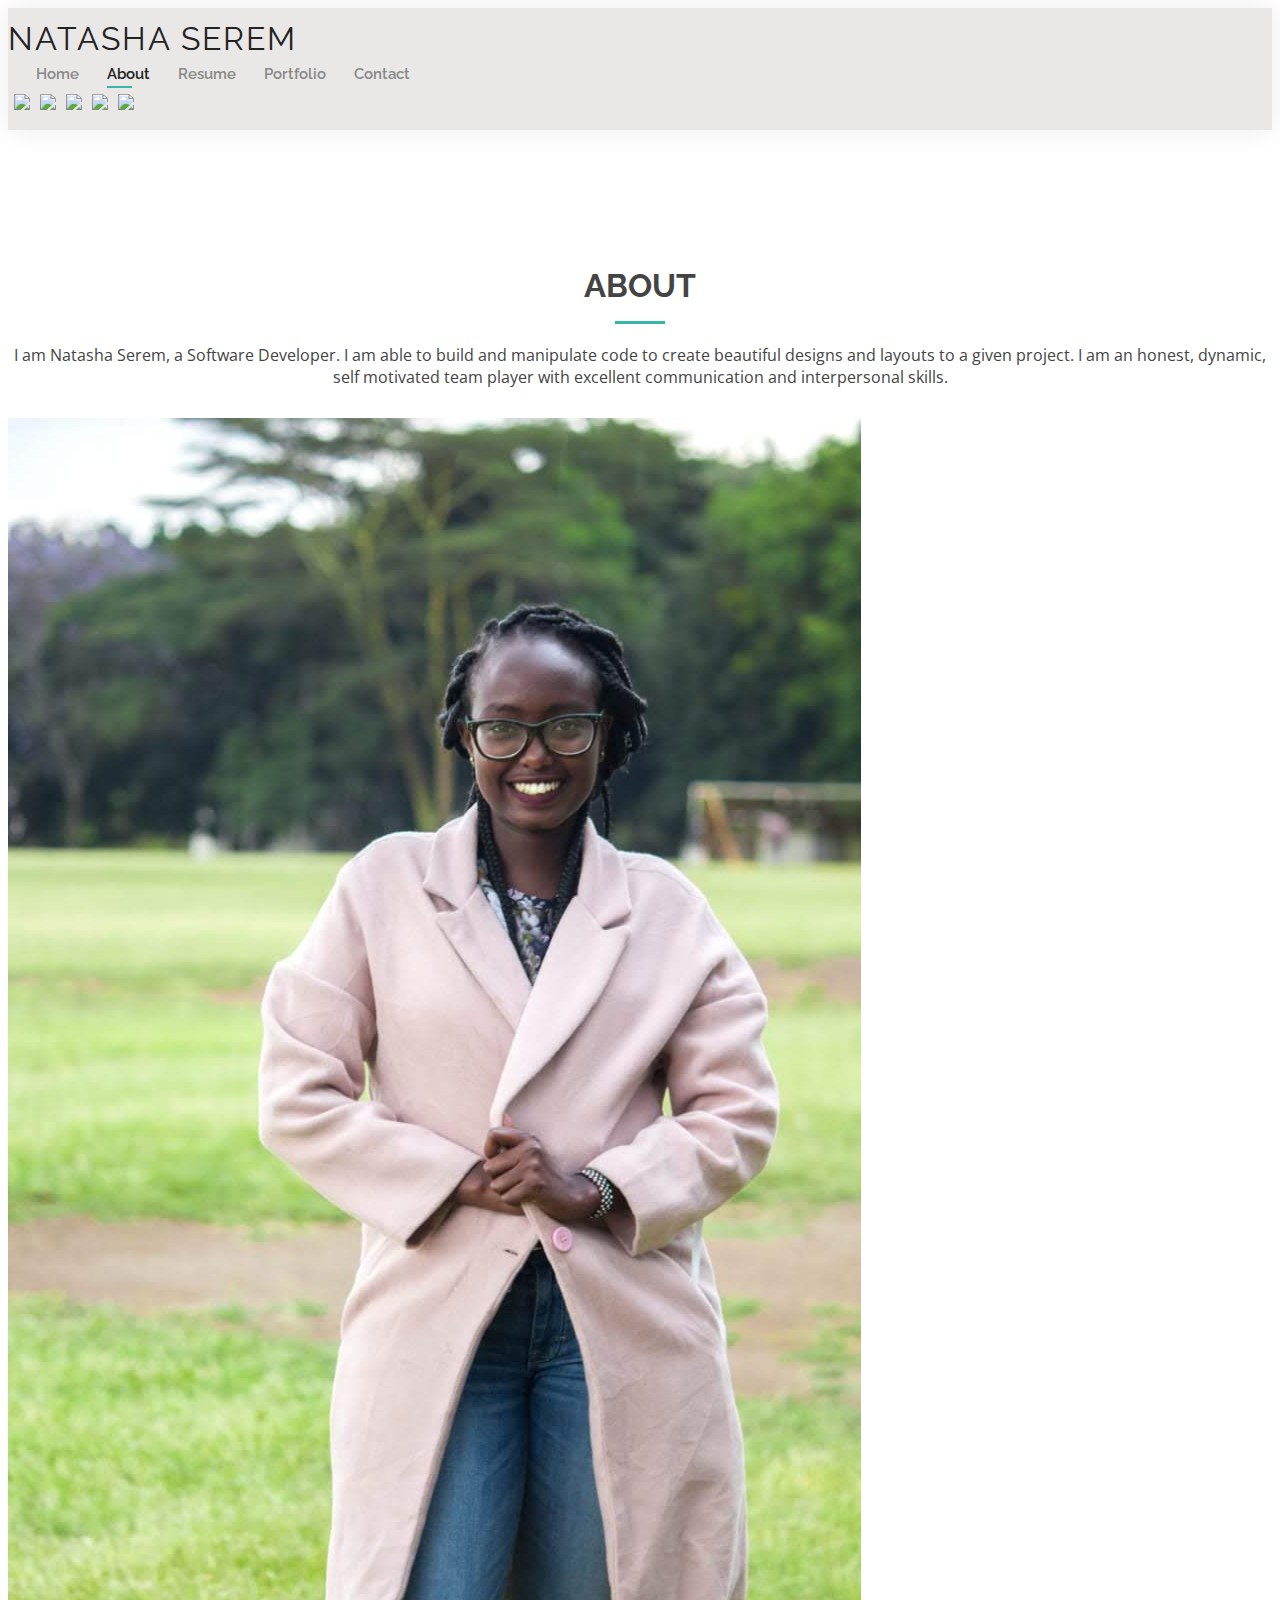
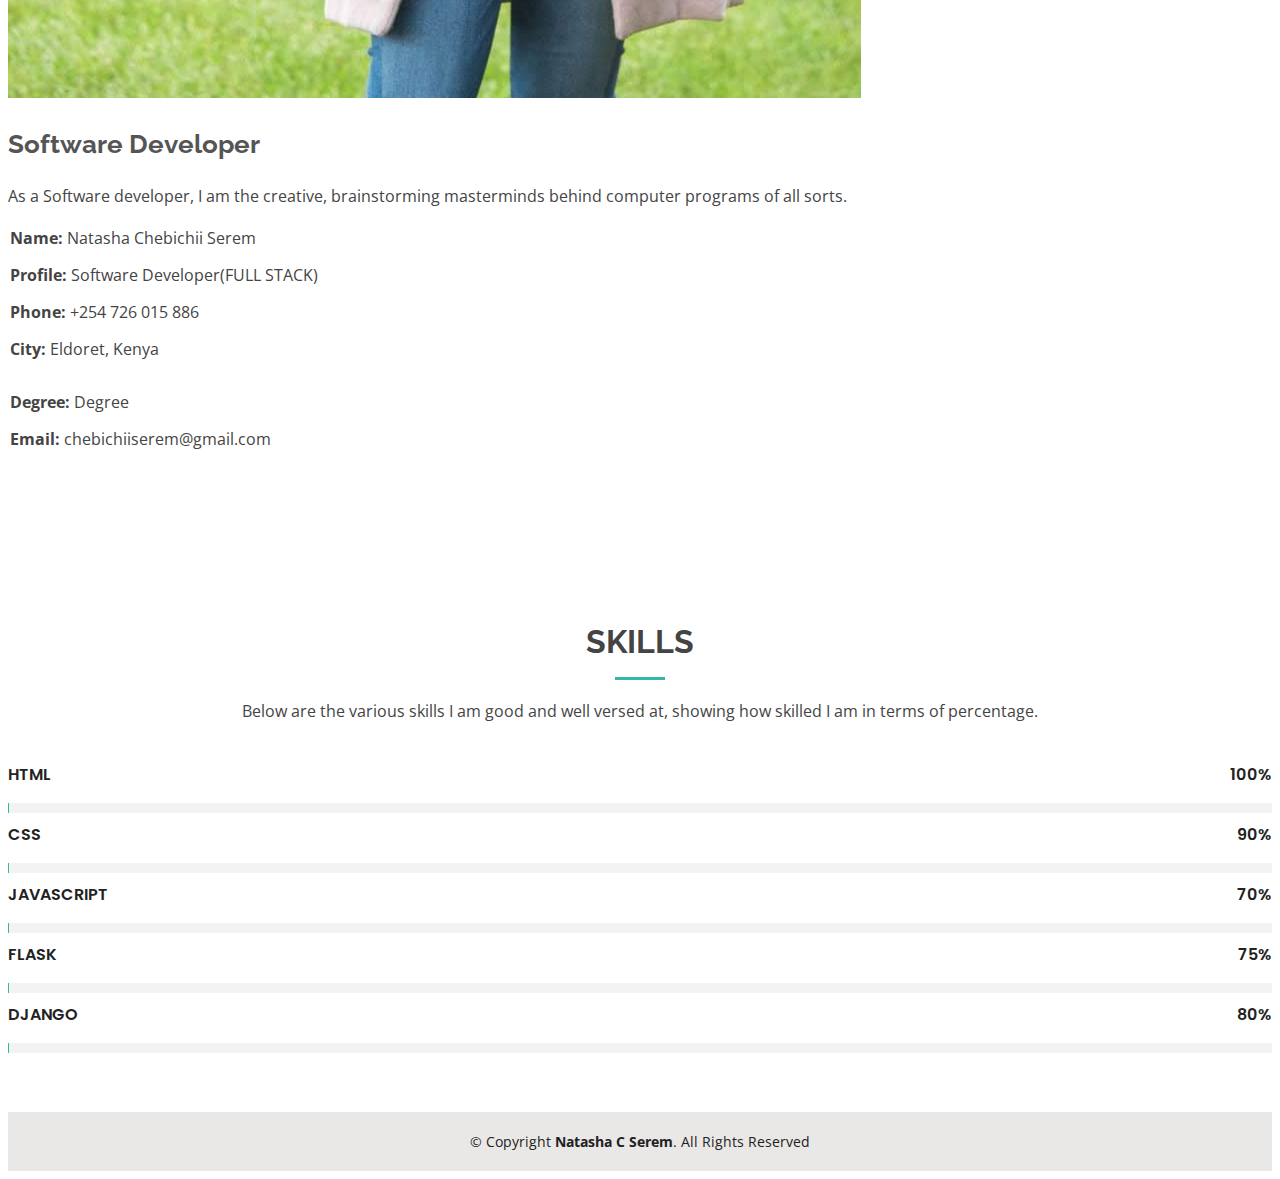
==== about.html @ 32fa19dc "add portfolio details" ====
<!DOCTYPE html>
<html lang="en">

<head>
  <meta charset="utf-8">
  <meta content="width=device-width, initial-scale=1.0" name="viewport">

  <title>About Natasha -</title>
  <meta content="" name="description">
  <meta content="" name="keywords">

  <!-- Google Fonts -->
  <link href="https://fonts.googleapis.com/css?family=Open+Sans:300,300i,400,400i,600,600i,700,700i|Raleway:300,300i,400,400i,500,500i,600,600i,700,700i|Poppins:300,300i,400,400i,500,500i,600,600i,700,700i" rel="stylesheet">

  <!-- Bootstrap CSS Files -->
  <link href="assets/bootstrap/bootstrap/css/bootstrap.min.css" rel="stylesheet">
  <link href="assets/bootstrap/bootstrap-icons/bootstrap-icons.css" rel="stylesheet">

  <!-- Template Main CSS File -->
  <link href="assets/css/style.css" rel="stylesheet">
</head>

<body>

  <!-- ======= Header ======= -->
  <header id="header" class="fixed-top">
    <div class="container-fluid d-flex justify-content-between align-items-center">

      <h1 class="logo me-auto me-lg-0"><a href="index.html">Natasha Serem</a></h1>

      <nav id="navbar" class="navbar order-last order-lg-0">
        <ul>
          <li><a href="index.html">Home</a></li>
          <li><a class="active" href="about.html">About</a></li>
          <li><a href="resume.html">Resume</a></li>
          <li><a href="portfolio.html">Portfolio</a></li>
          <li><a href="contact.html">Contact</a></li>
        </ul>
        <i class="bi bi-list mobile-nav-toggle"></i>
      </nav><!-- .navbar -->

      <div class="header-social-links">
        <a href="#" class="twitter"><img src="https://img.icons8.com/ios-glyphs/30/000000/twitter--v1.png"/></a>
        <a href="#" class="facebook"><img src="https://img.icons8.com/ios-glyphs/30/000000/facebook.png"/></a>
        <a href="#" class="github"><img src="https://img.icons8.com/ios-glyphs/30/000000/github.png"/></a>
        <a href="#" class="instagram"><img src="https://img.icons8.com/ios-glyphs/30/000000/instagram-new.png"/></a>
        <a href="#" class="linkedin"><img src="https://img.icons8.com/ios-filled/30/000000/linkedin.png"/></a>
      </div>

    </div>

  </header><!-- End Header -->

  <main id="main">

    <!-- ======= About Section ======= -->
    <section id="about" class="about">
      <div class="container" data-aos="fade-up">

        <div class="section-title">
          <h2>About</h2>
          <p>I am Natasha Serem, a Software Developer. I am able to build and manipulate code to create beautiful designs and layouts to a given project. I am an honest, dynamic, self motivated team player with excellent communication and
            interpersonal skills.
          </p>
        </div>

        <div class="row">
          <div class="col-lg-4">
            <img src="/assets/img/about2.jpg" class="img-fluid" alt="">
          </div>
          <div class="col-lg-8 pt-4 pt-lg-0 content">
            <h3> Software Developer</h3>
            <p class="fst-italic">
              As a Software developer, I am the creative, brainstorming masterminds behind computer programs of all sorts.
            </p>
            <div class="row">
              <div class="col-lg-6">
                <ul>
                  <li><i class="bi bi-rounded-right"></i> <strong>Name:</strong> Natasha Chebichii Serem </li>
                  <li><i class="bi bi-rounded-right"></i> <strong>Profile:</strong> Software Developer(FULL STACK) </li>
                  <li><i class="bi bi-rounded-right"></i> <strong>Phone:</strong> +254 726 015 886</li>
                  <li><i class="bi bi-rounded-right"></i> <strong>City:</strong> Eldoret, Kenya</li>
                </ul>
              </div>
              <div class="col-lg-6">
                <ul>
                  <li><i class="bi bi-rounded-right"></i> <strong>Degree:</strong> Degree</li>
                  <li><i class="bi bi-rounded-right"></i> <strong>Email:</strong> chebichiiserem@gmail.com</li>
                </ul>
              </div>
            </div>
          </div>
        </div>

      </div>
    </section><!-- End About Section -->

    <!-- ======= Skills Section ======= -->
    <section id="skills" class="skills">
      <div class="container" data-aos="fade-up">

        <div class="section-title">
          <h2>Skills</h2>
          <p>Below are the various skills I am good and well versed at, showing how skilled I am in terms of percentage.</p>
        </div>

        <div class="row skills-content">

          <div class="col-lg-6">

            <div class="progress">
              <span class="skill">HTML <i class="val">100%</i></span>
              <div class="progress-bar-wrap">
                <div class="progress-bar" role="progressbar" aria-valuenow="100" aria-valuemin="0" aria-valuemax="100"></div>
              </div>
            </div>

            <div class="progress">
              <span class="skill">CSS <i class="val">90%</i></span>
              <div class="progress-bar-wrap">
                <div class="progress-bar" role="progressbar" aria-valuenow="90" aria-valuemin="0" aria-valuemax="100"></div>
              </div>
            </div>

            <div class="progress">
              <span class="skill">JavaScript <i class="val">70%</i></span>
              <div class="progress-bar-wrap">
                <div class="progress-bar" role="progressbar" aria-valuenow="75" aria-valuemin="0" aria-valuemax="100"></div>
              </div>
            </div>

          </div>

          <div class="col-lg-6">

            <div class="progress">
              <span class="skill">Flask <i class="val">75%</i></span>
              <div class="progress-bar-wrap">
                <div class="progress-bar" role="progressbar" aria-valuenow="80" aria-valuemin="0" aria-valuemax="100"></div>
              </div>
            </div>

            <div class="progress">
              <span class="skill">Django <i class="val">80%</i></span>
              <div class="progress-bar-wrap">
                <div class="progress-bar" role="progressbar" aria-valuenow="90" aria-valuemin="0" aria-valuemax="100"></div>
              </div>
            </div>

          </div>

        </div>

      </div>
    </section><!-- End Skills Section -->

  </main><!-- End #main -->

  <!-- ======= Footer ======= -->
  <footer id="footer">
    <div class="container">
      <div class="copyright">
        &copy; Copyright <strong><span>Natasha C Serem</span></strong>. All Rights Reserved
      </div>
    </div>
  </footer><!-- End  Footer -->

  <!-- Bootstrap JS Files -->
  <script src="assets/bootstrap/bootstrap/js/bootstrap.bundle.min.js"></script>

  <!-- Template Main JS File -->
  <script src="assets/js/main.js"></script>

</body>

</html>
---- assets/css/style.css ----
/*--------------------------------------------------------------
# General
--------------------------------------------------------------*/
body {
  font-family: "Open Sans", sans-serif;
  color: #444444;
}

a {
  color: #34b7a7;
  text-decoration: none;
}

a:hover {
  color: #51cdbe;
  text-decoration: none;
}

h1, h2, h3, h4, h5, h6 {
  font-family: "Raleway", sans-serif;
}

#main {
  margin-top: 50px;
}

@media (max-width: 992px) {
  #main {
    margin-top: 30px;
  }
}

/*--------------------------------------------------------------
# Header
--------------------------------------------------------------*/
#header {
  background: #e9e8e6;
  box-shadow: 0px 0px 25px 0 rgba(0, 0, 0, 0.08);
  z-index: 997;
  padding: 15px 0;
}

#header .logo {
  font-size: 32px;
  margin: 0;
  padding: 0;
  line-height: 1;
  font-weight: 400;
  letter-spacing: 2px;
  text-transform: uppercase;
}

#header .logo a {
  color: #222222;
}

#header .logo img {
  max-height: 40px;
}

@media (max-width: 992px) {
  #header .logo {
    font-size: 28px;
  }
}

/*--------------------------------------------------------------
# Header Social Links
--------------------------------------------------------------*/
.header-social-links {
  padding-right: 15px;
}

.header-social-links a {
  color: #6f6f6f;
  padding-left: 6px;
  display: inline-block;
  line-height: 0px;
  transition: 0.3s;
  font-size: 16px;
}

.header-social-links a:hover {
  color: #34b7a7;
}

/*--------------------------------------------------------------
# Navigation Menu
--------------------------------------------------------------*/
/**
* Desktop Navigation 
*/
.navbar {
  padding: 0;
}

.navbar ul {
  margin: 0;
  padding: 0;
  display: flex;
  list-style: none;
  align-items: center;
}

.navbar li {
  position: relative;
  padding: 10px 0 10px 28px;
}

.navbar a, .navbar a:focus {
  display: flex;
  align-items: center;
  justify-content: space-between;
  font-family: "Raleway", sans-serif;
  font-size: 15px;
  font-weight: 600;
  color: #888888;
  white-space: nowrap;
  transition: 0.3s;
  position: relative;
}

.navbar a i, .navbar a:focus i {
  font-size: 12px;
  line-height: 0;
  margin-left: 5px;
}

.navbar > ul > li > a:before {
  content: "";
  position: absolute;
  width: 0;
  height: 2px;
  bottom: -5px;
  left: 0;
  background-color: #34b7a7;
  visibility: hidden;
  width: 0px;
  transition: all 0.3s ease-in-out 0s;
}

.navbar a:hover:before, .navbar li:hover > a:before, .navbar .active:before {
  visibility: visible;
  width: 25px;
}

.navbar a:hover, .navbar .active, .navbar .active:focus, .navbar li:hover > a {
  color: #222222;
}

.navbar .dropdown ul {
  display: block;
  position: absolute;
  left: 14px;
  top: calc(100% + 30px);
  margin: 0;
  padding: 10px 0;
  z-index: 99;
  opacity: 0;
  visibility: hidden;
  background: #fff;
  box-shadow: 0px 0px 30px rgba(127, 137, 161, 0.25);
  transition: 0.3s;
  border-radius: 4px;
}

.navbar .dropdown ul li {
  min-width: 200px;
  padding: 0;
}

.navbar .dropdown ul a {
  padding: 10px 20px;
  font-size: 15px;
  text-transform: none;
  font-weight: 600;
}

.navbar .dropdown ul a i {
  font-size: 12px;
}

.navbar .dropdown ul a:hover, .navbar .dropdown ul .active:hover, .navbar .dropdown ul li:hover > a {
  color: #34b7a7;
}

.navbar .dropdown:hover > ul {
  opacity: 1;
  top: 100%;
  visibility: visible;
}

.navbar .dropdown .dropdown ul {
  top: 0;
  left: calc(100% - 30px);
  visibility: hidden;
}

.navbar .dropdown .dropdown:hover > ul {
  opacity: 1;
  top: 0;
  left: 100%;
  visibility: visible;
}

@media (max-width: 1366px) {
  .navbar .dropdown .dropdown ul {
    left: -90%;
  }
  .navbar .dropdown .dropdown:hover > ul {
    left: -100%;
  }
}

/**
* Mobile Navigation 
*/
.mobile-nav-toggle {
  color: #222222;
  font-size: 28px;
  cursor: pointer;
  display: none;
  line-height: 0;
  transition: 0.5s;
}

.mobile-nav-toggle.bi-x {
  color: #fff;
}

@media (max-width: 991px) {
  .mobile-nav-toggle {
    display: block;
  }
  .navbar ul {
    display: none;
  }
}

.navbar-mobile {
  position: fixed;
  overflow: hidden;
  top: 0;
  right: 0;
  left: 0;
  bottom: 0;
  background: rgba(9, 9, 9, 0.9);
  transition: 0.3s;
  z-index: 999;
}

.navbar-mobile .mobile-nav-toggle {
  position: absolute;
  top: 15px;
  right: 15px;
}

.navbar-mobile ul {
  display: block;
  position: absolute;
  top: 55px;
  right: 15px;
  bottom: 15px;
  left: 15px;
  padding: 10px 0;
  border-radius: 10px;
  background-color: #fff;
  overflow-y: auto;
  transition: 0.3s;
}

.navbar-mobile a {
  font-size: 15px;
  padding-right: 15px;
  color: #222222;
}

.navbar-mobile a:hover, .navbar-mobile .active, .navbar-mobile li:hover > a {
  color: #34b7a7;
}

.navbar-mobile .getstarted {
  margin: 15px;
}

.navbar-mobile .dropdown ul {
  position: static;
  display: none;
  margin: 10px 20px;
  padding: 10px 0;
  z-index: 99;
  opacity: 1;
  visibility: visible;
  background: #fff;
  box-shadow: 0px 0px 30px rgba(127, 137, 161, 0.25);
}

.navbar-mobile .dropdown ul li {
  min-width: 200px;
}

.navbar-mobile .dropdown ul a {
  padding: 10px 20px;
}

.navbar-mobile .dropdown ul a i {
  font-size: 12px;
}

.navbar-mobile .dropdown ul a:hover, .navbar-mobile .dropdown ul .active:hover, .navbar-mobile .dropdown ul li:hover > a {
  color: #34b7a7;
}

.navbar-mobile .dropdown > .dropdown-active {
  display: block;
}

/*--------------------------------------------------------------
# Hero Section
--------------------------------------------------------------*/
#hero {
  width: 100%;
  height: 100vh;
  background: url('../img/hero-bg.jpg') top right;
  background-size: cover;
}

#hero .container {
  padding-top: 70px;
  position: relative;
}

@media (max-width: 992px) {

}

#hero h1 {
  margin: 0;
  font-size: 48px;
  font-weight: 700;
  line-height: 56px;
  color: #000000;
}

#hero h2 {
  color: #000000;
  margin: 10px 0 0 0;
  font-size: 22px;
}

#hero .btn-about {
  font-family: "Raleway", sans-serif;
  text-transform: uppercase;
  font-weight: 600;
  font-size: 12px;
  letter-spacing: 1px;
  display: inline-block;
  padding: 12px 40px;
  border-radius: 50px;
  transition: 0.5s;
  margin-top: 30px;
  color: #fff;
  background: #34b7a7;
}

#hero .btn-about:hover {
  background: #8d2f28;
}

/*--------------------------------------------------------------
# Sections General
--------------------------------------------------------------*/
section {
  padding: 60px 0;
}

.section-bg {
  background-color: #e7f8f6;
}

.section-title {
  text-align: center;
  padding-bottom: 30px;
}

.section-title h2 {
  font-size: 32px;
  font-weight: bold;
  text-transform: uppercase;
  margin-bottom: 20px;
  padding-bottom: 20px;
  position: relative;
}

.section-title h2::after {
  content: '';
  position: absolute;
  display: block;
  width: 50px;
  height: 3px;
  background: #34b7a7;
  bottom: 0;
  left: calc(50% - 25px);
}

.section-title p {
  margin-bottom: 0;
}
/*--------------------------------------------------------------
# About
--------------------------------------------------------------*/
.about .content h3 {
  font-weight: 700;
  font-size: 26px;
  color: #555555;
}

.about .content ul {
  list-style: none;
  padding: 0;
}

.about .content ul li {
  padding-bottom: 10px;
}

.about .content ul i {
  font-size: 20px;
  padding-right: 2px;
  color: #34b7a7;
}

.about .content p:last-child {
  margin-bottom: 0;
}

/*--------------------------------------------------------------
# Skills
--------------------------------------------------------------*/
.skills .progress {
  height: 60px;
  display: block;
  background: none;
  border-radius: 0;
}

.skills .progress .skill {
  padding: 10px 0;
  margin: 0 0 6px 0;
  text-transform: uppercase;
  display: block;
  font-weight: 600;
  font-family: "Poppins", sans-serif;
  color: #222222;
}

.skills .progress .skill .val {
  float: right;
  font-style: normal;
}

.skills .progress-bar-wrap {
  background: #f3f3f3;
}

.skills .progress-bar {
  width: 1px;
  height: 10px;
  transition: .9s;
  background-color: #34b7a7;
}
/*--------------------------------------------------------------
# Resume
--------------------------------------------------------------*/
.resume .resume-title {
  font-size: 26px;
  font-weight: 400;
  margin-top: 20px;
  margin-bottom: 20px;
  color: #222222;
}

.resume .resume-item {
  padding: 0 0 20px 20px;
  margin-top: -2px;
  border-left: 2px solid #34b7a7;
  position: relative;
}

.resume .resume-item h4 {
  line-height: 18px;
  font-size: 18px;
  font-weight: 600;
  font-family: "Poppins", sans-serif;
  color: #1d685f;
  margin-bottom: 10px;
}

.resume .resume-item h5 {
  font-size: 16px;
  background: #effbf9;
  padding: 5px 15px;
  display: inline-block;
  font-weight: 600;
  margin-bottom: 10px;
  color: #34b7a7;
}

.resume .resume-item ul {
  padding-left: 20px;
}

.resume .resume-item ul li {
  padding-bottom: 10px;
}

.resume .resume-item:last-child {
  padding-bottom: 0;
}

.resume .resume-item::before {
  content: "";
  position: absolute;
  width: 16px;
  height: 16px;
  border-radius: 50px;
  left: -9px;
  top: 0;
  background: #fff;
  border: 2px solid #34b7a7;
}


/*--------------------------------------------------------------
# Footer
--------------------------------------------------------------*/
#footer {
  background: #e9e8e6;
  padding: 20px 0;
  color: #222222;
  font-size: 14px;
  text-align: center;
}

#footer .credits {
  padding-top: 5px;
  font-size: 13px;
}

#footer .credits a {
  color: #34b7a7;
}

/*--------------------------------------------------------------
# Portfolio
--------------------------------------------------------------*/
.portfolio .portfolio-item {
  margin-bottom: 30px;
}

.portfolio #portfolio-flters {
  padding: 0;
  margin: 0 auto 20px auto;
  list-style: none;
  text-align: center;
}

.portfolio #portfolio-flters li {
  cursor: pointer;
  display: inline-block;
  padding: 8px 16px 10px 16px;
  font-size: 13px;
  font-weight: 500;
  line-height: 1;
  text-transform: uppercase;
  color: #444444;
  margin-bottom: 5px;
  transition: all 0.3s ease-in-out;
  border-radius: 50px;
}

.portfolio #portfolio-flters li:hover, .portfolio #portfolio-flters li.filter-active {
  color: #fff;
  background: #34b7a7;
}

.portfolio #portfolio-flters li:last-child {
  margin-right: 0;
}

.portfolio .portfolio-wrap {
  transition: 0.3s;
  position: relative;
  overflow: hidden;
  z-index: 1;
  background: rgba(34, 34, 34, 0.6);
}

.portfolio .portfolio-wrap::before {
  content: "";
  background: rgba(34, 34, 34, 0.6);
  position: absolute;
  left: 0;
  right: 0;
  top: 0;
  bottom: 0;
  transition: all ease-in-out 0.3s;
  z-index: 2;
  opacity: 0;
}

.portfolio .portfolio-wrap img {
  transition: all ease-in-out 0.3s;
}

.portfolio .portfolio-wrap .portfolio-info {
  opacity: 0;
  position: absolute;
  top: 0;
  left: 0;
  right: 0;
  bottom: 0;
  z-index: 3;
  transition: all ease-in-out 0.3s;
  display: flex;
  flex-direction: column;
  justify-content: flex-end;
  align-items: flex-start;
  padding: 20px;
}

.portfolio .portfolio-wrap .portfolio-info h4 {
  font-size: 20px;
  color: #fff;
  font-weight: 600;
}

.portfolio .portfolio-wrap .portfolio-info p {
  color: rgba(255, 255, 255, 0.7);
  font-size: 14px;
  text-transform: uppercase;
  padding: 0;
  margin: 0;
  font-style: italic;
}

.portfolio .portfolio-wrap .portfolio-links {
  text-align: center;
  z-index: 4;
}

.portfolio .portfolio-wrap .portfolio-links a {
  color: #fff;
  margin: 0 5px 0 0;
  font-size: 28px;
  display: inline-block;
  transition: 0.3s;
}

.portfolio .portfolio-wrap .portfolio-links a:hover {
  color: #78d9cd;
}

.portfolio .portfolio-wrap:hover::before {
  opacity: 1;
}

.portfolio .portfolio-wrap:hover img {
  transform: scale(1.2);
}

.portfolio .portfolio-wrap:hover .portfolio-info {
  opacity: 1;
}

/*--------------------------------------------------------------
# Portfolio Details
--------------------------------------------------------------*/
.portfolio-details {
  padding-top: 0;
}

.portfolio-details .portfolio-details-slider img {
  width: 100%;
}

.portfolio-details .portfolio-details-slider .swiper-pagination {
  margin-top: 20px;
  position: relative;
}

.portfolio-details .portfolio-details-slider .swiper-pagination .swiper-pagination-bullet {
  width: 12px;
  height: 12px;
  background-color: #fff;
  opacity: 1;
  border: 1px solid #34b7a7;
}

.portfolio-details .portfolio-details-slider .swiper-pagination .swiper-pagination-bullet-active {
  background-color: #34b7a7;
}

.portfolio-details .portfolio-info {
  padding: 30px;
  box-shadow: 0px 0 30px rgba(34, 34, 34, 0.08);
}

.portfolio-details .portfolio-info h3 {
  font-size: 22px;
  font-weight: 700;
  margin-bottom: 20px;
  padding-bottom: 20px;
  border-bottom: 1px solid #eee;
}

.portfolio-details .portfolio-info ul {
  list-style: none;
  padding: 0;
  font-size: 15px;
}

.portfolio-details .portfolio-info ul li + li {
  margin-top: 10px;
}

.portfolio-details .portfolio-description {
  padding-top: 30px;
}

.portfolio-details .portfolio-description h2 {
  font-size: 26px;
  font-weight: 700;
  margin-bottom: 20px;
}

.portfolio-details .portfolio-description p {
  padding: 0;
}
/*--------------------------------------------------------------
# Contact
--------------------------------------------------------------*/
.contact .info {
  width: 100%;
  background: #fff;
}

.contact .info i {
  font-size: 20px;
  color: #34b7a7;
  float: left;
  width: 44px;
  height: 44px;
  background: #effbf9;
  display: flex;
  justify-content: center;
  align-items: center;
  border-radius: 50px;
  transition: all 0.3s ease-in-out;
}

.contact .info h4 {
  padding: 0 0 0 60px;
  font-size: 22px;
  font-weight: 600;
  margin-bottom: 5px;
  color: #222222;
}

.contact .info p {
  padding: 0 0 0 60px;
  margin-bottom: 0;
  font-size: 14px;
  color: #555555;
}

.contact .info .email, .contact .info .phone {
  margin-top: 40px;
}

.contact .info .email:hover i, .contact .info .address:hover i, .contact .info .phone:hover i {
  background: #34b7a7;
  color: #fff;
}

@-webkit-keyframes animate-loading {
  0% {
    transform: rotate(0deg);
  }
  100% {
    transform: rotate(360deg);
  }
}

@keyframes animate-loading {
  0% {
    transform: rotate(0deg);
  }
  100% {
    transform: rotate(360deg);
  }
}
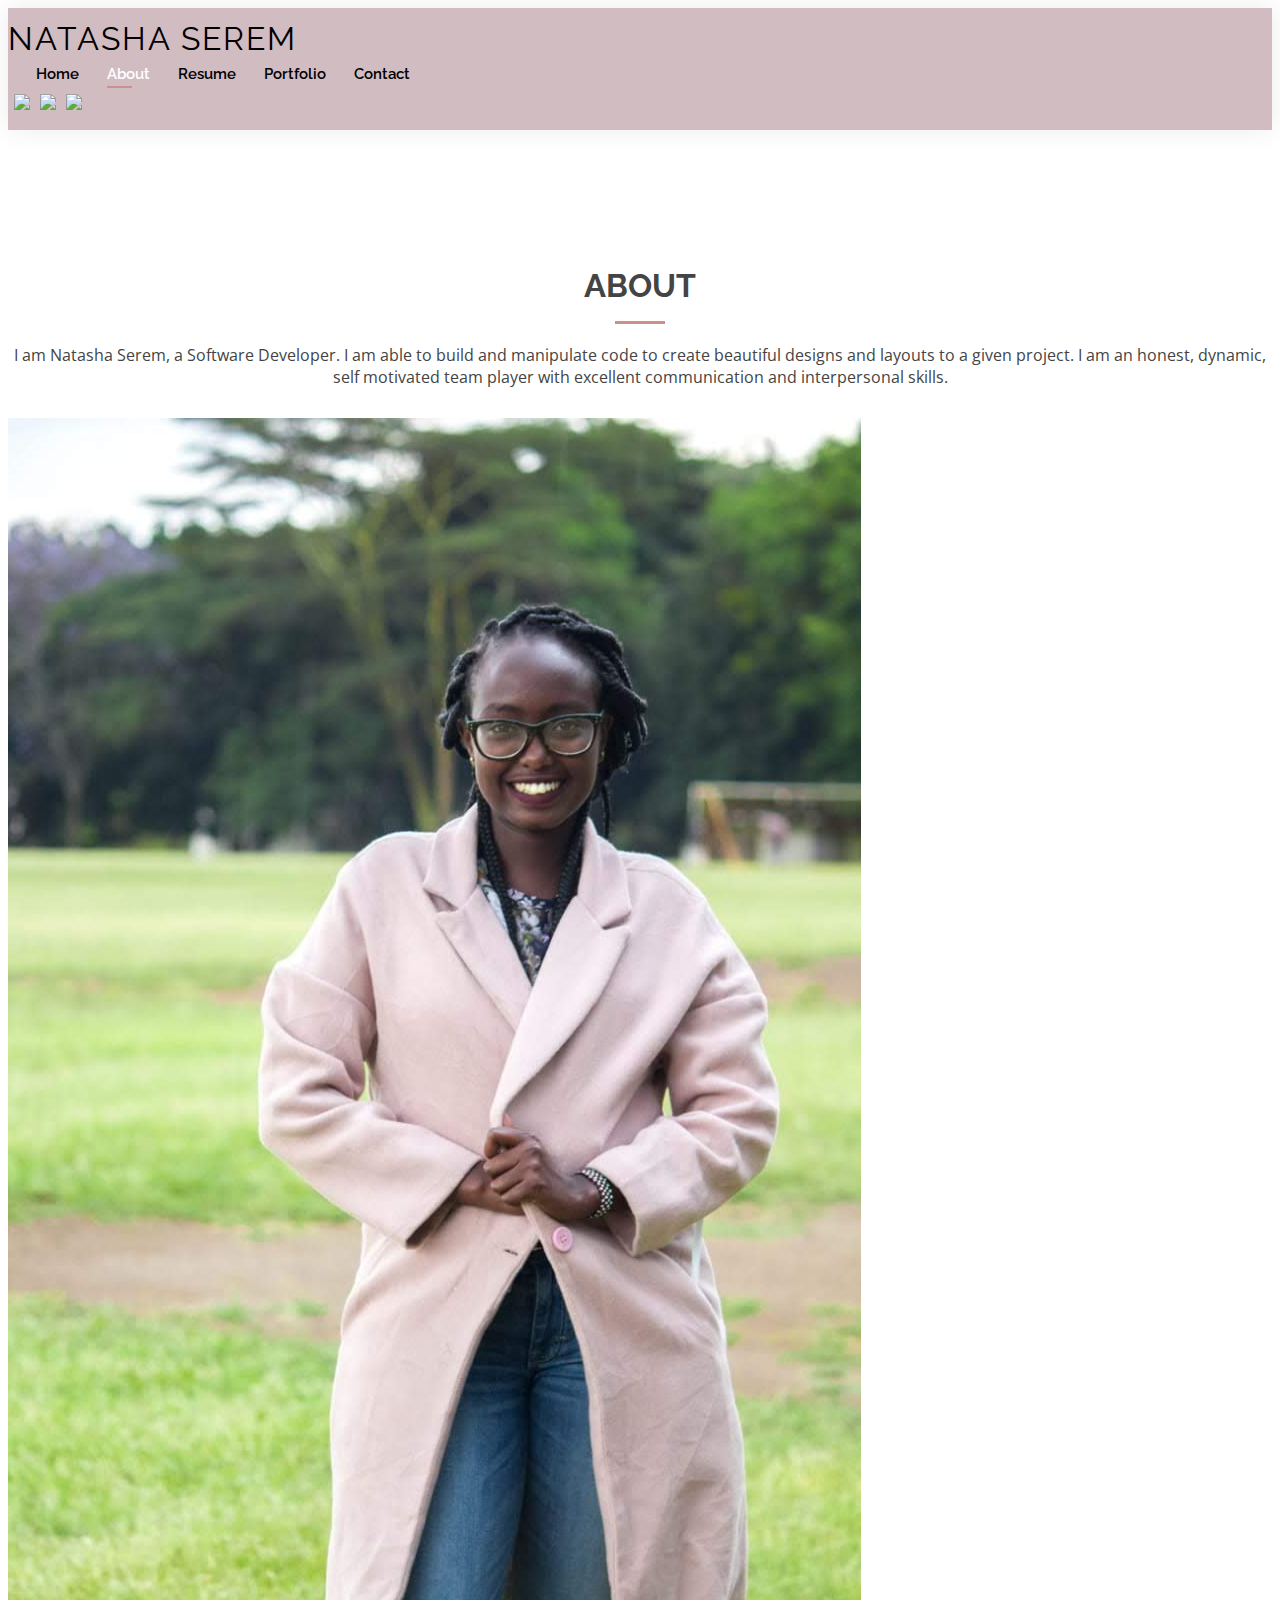
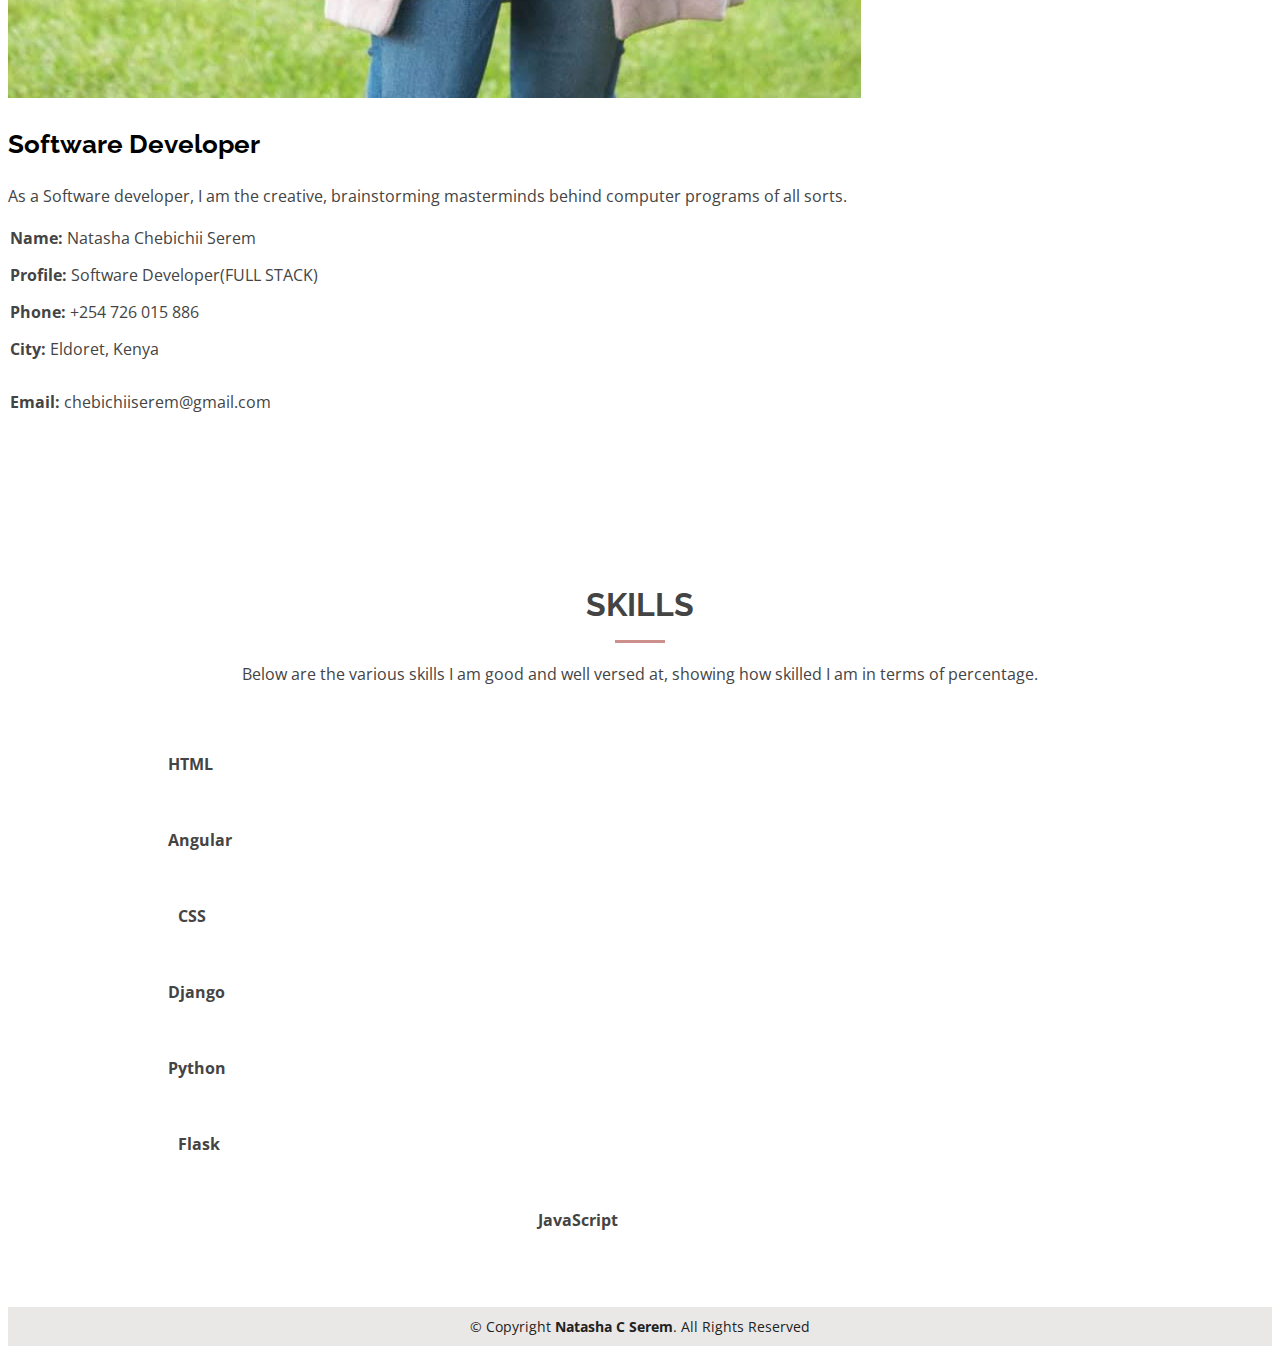
==== commit c4cf30dc: "add changes" ====
--- a/about.html
+++ b/about.html
@@ -40,11 +40,9 @@
       </nav><!-- .navbar -->
 
       <div class="header-social-links">
-        <a href="#" class="twitter"><img src="https://img.icons8.com/ios-glyphs/30/000000/twitter--v1.png"/></a>
-        <a href="#" class="facebook"><img src="https://img.icons8.com/ios-glyphs/30/000000/facebook.png"/></a>
-        <a href="#" class="github"><img src="https://img.icons8.com/ios-glyphs/30/000000/github.png"/></a>
-        <a href="#" class="instagram"><img src="https://img.icons8.com/ios-glyphs/30/000000/instagram-new.png"/></a>
-        <a href="#" class="linkedin"><img src="https://img.icons8.com/ios-filled/30/000000/linkedin.png"/></a>
+        <a href="https://github.com/Chebichii-Lab" class="github"><img src="https://img.icons8.com/ios-glyphs/30/000000/github.png"/></a>
+        <a href="https://www.instagram.com/chebichiiserem/" class="instagram"><img src="https://img.icons8.com/ios-glyphs/30/000000/instagram-new.png"/></a>
+        <a href="https://www.linkedin.com/in/natasha-serem-03647919b/" class="linkedin"><img src="https://img.icons8.com/ios-filled/30/000000/linkedin.png"/></a>
       </div>
 
     </div>
@@ -84,7 +82,6 @@
               </div>
               <div class="col-lg-6">
                 <ul>
-                  <li><i class="bi bi-rounded-right"></i> <strong>Degree:</strong> Degree</li>
                   <li><i class="bi bi-rounded-right"></i> <strong>Email:</strong> chebichiiserem@gmail.com</li>
                 </ul>
               </div>
@@ -104,51 +101,48 @@
           <p>Below are the various skills I am good and well versed at, showing how skilled I am in terms of percentage.</p>
         </div>
 
-        <div class="row skills-content">
-
-          <div class="col-lg-6">
-
-            <div class="progress">
-              <span class="skill">HTML <i class="val">100%</i></span>
-              <div class="progress-bar-wrap">
-                <div class="progress-bar" role="progressbar" aria-valuenow="100" aria-valuemin="0" aria-valuemax="100"></div>
+        <div class="row row-one">
+          <div class="col-lg-4">
+              <div class="single-skill">
+                  <img src="https://img.icons8.com/color/70/000000/html-5--v1.png" loading="lazy" alt="" class="img-fluid" style="margin-left: 150px;"/>
+                  <p style="margin-left: 160px;"><b>HTML</b></p>
               </div>
+          </div>
+          <div class="col-lg-4">
+              <div class="single-skill">
+                  <img src="https://img.icons8.com/color/70/000000/angularjs.png" loading="lazy" alt="" class="img-fluid" style="margin-left: 150px;"/>
+                  <p style="margin-left: 160px;"><b>Angular</b></p>
+              </div>
+          </div>
+          <div class="col-lg-4">
+              <div class="single-skill">
+                  <img src="https://img.icons8.com/color/70/000000/css3.png" loading="lazy" alt="" class="img-fluid" style="margin-left: 150px;"/>
+                  <p style="margin-left: 170px;"><b>CSS</b></p>
+              </div>
+          </div>
+          <div class="col-lg-4">
+              <div class="single-skill">
+                  <img src="https://img.icons8.com/color/70/000000/django.png" loading="lazy" alt="" class="img-fluid" style="margin-left: 150px;"/>
+                  <p style="margin-left: 160px;"><b>Django</b></p>
+              </div>
+          </div>
+          <div class="col-lg-4">
+              <div class="single-skill">
+                  <img src="https://img.icons8.com/color/70/000000/python--v1.png" loading="lazy" alt="" class="img-fluid" style="margin-left: 150px;"/>
+                  <p style="margin-left: 160px;"><b>Python</b></p>
+              </div>
+          </div>
+          <div class="col-lg-4">
+            <div class="single-skill">
+                <img src="https://img.icons8.com/ios-filled/70/000000/flask.png" loading="lazy" alt="" class="img-fluid" style="margin-left: 150px;"/>
+                <p style="margin-left: 170px;"><b>Flask</b></p>
             </div>
-
-            <div class="progress">
-              <span class="skill">CSS <i class="val">90%</i></span>
-              <div class="progress-bar-wrap">
-                <div class="progress-bar" role="progressbar" aria-valuenow="90" aria-valuemin="0" aria-valuemax="100"></div>
-              </div>
+        </div>
+        <div class="col-lg-4">
+            <div class="single-skill">
+                <img src="https://img.icons8.com/ios-filled/70/000000/javascript-logo.png" loading="lazy" alt="" class="img-fluid" style="margin-left: 530px;"/>
+                <p style="margin-left: 530px;"><b>JavaScript</b></p>
             </div>
-
-            <div class="progress">
-              <span class="skill">JavaScript <i class="val">70%</i></span>
-              <div class="progress-bar-wrap">
-                <div class="progress-bar" role="progressbar" aria-valuenow="75" aria-valuemin="0" aria-valuemax="100"></div>
-              </div>
-            </div>
-
-          </div>
-
-          <div class="col-lg-6">
-
-            <div class="progress">
-              <span class="skill">Flask <i class="val">75%</i></span>
-              <div class="progress-bar-wrap">
-                <div class="progress-bar" role="progressbar" aria-valuenow="80" aria-valuemin="0" aria-valuemax="100"></div>
-              </div>
-            </div>
-
-            <div class="progress">
-              <span class="skill">Django <i class="val">80%</i></span>
-              <div class="progress-bar-wrap">
-                <div class="progress-bar" role="progressbar" aria-valuenow="90" aria-valuemin="0" aria-valuemax="100"></div>
-              </div>
-            </div>
-
-          </div>
-
         </div>
 
       </div>
--- a/assets/css/style.css
+++ b/assets/css/style.css
@@ -7,12 +7,12 @@
 }
 
 a {
-  color: #34b7a7;
+  color: #f4acb7;
   text-decoration: none;
 }
 
 a:hover {
-  color: #51cdbe;
+  color: #f4acb7;
   text-decoration: none;
 }
 
@@ -34,7 +34,7 @@
 # Header
 --------------------------------------------------------------*/
 #header {
-  background: #e9e8e6;
+  background: #d1bcc2;
   box-shadow: 0px 0px 25px 0 rgba(0, 0, 0, 0.08);
   z-index: 997;
   padding: 15px 0;
@@ -51,7 +51,7 @@
 }
 
 #header .logo a {
-  color: #222222;
+  color: #000000;
 }
 
 #header .logo img {
@@ -72,7 +72,6 @@
 }
 
 .header-social-links a {
-  color: #6f6f6f;
   padding-left: 6px;
   display: inline-block;
   line-height: 0px;
@@ -80,20 +79,12 @@
   font-size: 16px;
 }
 
-.header-social-links a:hover {
-  color: #34b7a7;
-}
-
 /*--------------------------------------------------------------
 # Navigation Menu
 --------------------------------------------------------------*/
 /**
 * Desktop Navigation 
 */
-.navbar {
-  padding: 0;
-}
-
 .navbar ul {
   margin: 0;
   padding: 0;
@@ -114,9 +105,9 @@
   font-family: "Raleway", sans-serif;
   font-size: 15px;
   font-weight: 600;
-  color: #888888;
+  color: #000000;
   white-space: nowrap;
-  transition: 0.3s;
+  transition: 0.5s;
   position: relative;
 }
 
@@ -133,7 +124,7 @@
   height: 2px;
   bottom: -5px;
   left: 0;
-  background-color: #34b7a7;
+  background-color: #ce908c;
   visibility: hidden;
   width: 0px;
   transition: all 0.3s ease-in-out 0s;
@@ -145,7 +136,7 @@
 }
 
 .navbar a:hover, .navbar .active, .navbar .active:focus, .navbar li:hover > a {
-  color: #222222;
+  color: #ffffff;
 }
 
 .navbar .dropdown ul {
@@ -181,7 +172,7 @@
 }
 
 .navbar .dropdown ul a:hover, .navbar .dropdown ul .active:hover, .navbar .dropdown ul li:hover > a {
-  color: #34b7a7;
+  color: #f4acb7;
 }
 
 .navbar .dropdown:hover > ul {
@@ -318,37 +309,42 @@
 /*--------------------------------------------------------------
 # Hero Section
 --------------------------------------------------------------*/
-#hero {
+/* #hero {
   width: 100%;
-  height: 100vh;
-  background: url('../img/hero-bg.jpg') top right;
+  height: 120vh;
+  background: url('../img/hero-bg2.jpg') top right;
   background-size: cover;
-}
-
-#hero .container {
-  padding-top: 70px;
+} */
+
+#background {
+  width: 100%;
+  height: 1000px;
+  background: url('../img/hero-bg2.jpg') top right;
+  background-size: cover;
+}
+
+#background .container {
+  padding-top: 100px;
   position: relative;
 }
 
-@media (max-width: 992px) {
-
-}
-
-#hero h1 {
+#background h1 {
   margin: 0;
   font-size: 48px;
   font-weight: 700;
   line-height: 56px;
-  color: #000000;
-}
-
-#hero h2 {
-  color: #000000;
+  color: #ffffff;
+  margin-left: 500px;
+}
+
+#background h2 {
+  color: #ffffff;
   margin: 10px 0 0 0;
   font-size: 22px;
-}
-
-#hero .btn-about {
+  margin-left: 400px;
+}
+
+#background .btn-about {
   font-family: "Raleway", sans-serif;
   text-transform: uppercase;
   font-weight: 600;
@@ -360,11 +356,12 @@
   transition: 0.5s;
   margin-top: 30px;
   color: #fff;
-  background: #34b7a7;
-}
-
-#hero .btn-about:hover {
-  background: #8d2f28;
+  background: #000000;
+  margin-left: 400px;
+}
+
+#background .btn-about:hover {
+  background: #ce908c;
 }
 
 /*--------------------------------------------------------------
@@ -398,7 +395,7 @@
   display: block;
   width: 50px;
   height: 3px;
-  background: #34b7a7;
+  background: #ce908c;
   bottom: 0;
   left: calc(50% - 25px);
 }
@@ -412,7 +409,7 @@
 .about .content h3 {
   font-weight: 700;
   font-size: 26px;
-  color: #555555;
+  color: #000000;
 }
 
 .about .content ul {
@@ -427,48 +424,13 @@
 .about .content ul i {
   font-size: 20px;
   padding-right: 2px;
-  color: #34b7a7;
+  color: #a33628;
 }
 
 .about .content p:last-child {
   margin-bottom: 0;
 }
 
-/*--------------------------------------------------------------
-# Skills
---------------------------------------------------------------*/
-.skills .progress {
-  height: 60px;
-  display: block;
-  background: none;
-  border-radius: 0;
-}
-
-.skills .progress .skill {
-  padding: 10px 0;
-  margin: 0 0 6px 0;
-  text-transform: uppercase;
-  display: block;
-  font-weight: 600;
-  font-family: "Poppins", sans-serif;
-  color: #222222;
-}
-
-.skills .progress .skill .val {
-  float: right;
-  font-style: normal;
-}
-
-.skills .progress-bar-wrap {
-  background: #f3f3f3;
-}
-
-.skills .progress-bar {
-  width: 1px;
-  height: 10px;
-  transition: .9s;
-  background-color: #34b7a7;
-}
 /*--------------------------------------------------------------
 # Resume
 --------------------------------------------------------------*/
@@ -477,13 +439,13 @@
   font-weight: 400;
   margin-top: 20px;
   margin-bottom: 20px;
-  color: #222222;
+  color: #000000;
 }
 
 .resume .resume-item {
   padding: 0 0 20px 20px;
   margin-top: -2px;
-  border-left: 2px solid #34b7a7;
+  border-left: 2px solid #ce908c;
   position: relative;
 }
 
@@ -492,18 +454,18 @@
   font-size: 18px;
   font-weight: 600;
   font-family: "Poppins", sans-serif;
-  color: #1d685f;
+  color: #ce908c;
   margin-bottom: 10px;
 }
 
 .resume .resume-item h5 {
   font-size: 16px;
-  background: #effbf9;
+  background: #9d8189;
   padding: 5px 15px;
   display: inline-block;
   font-weight: 600;
   margin-bottom: 10px;
-  color: #34b7a7;
+  color: #000000;
 }
 
 .resume .resume-item ul {
@@ -527,16 +489,15 @@
   left: -9px;
   top: 0;
   background: #fff;
-  border: 2px solid #34b7a7;
-}
-
+  border: 2px solid #ce908c;
+}
 
 /*--------------------------------------------------------------
 # Footer
 --------------------------------------------------------------*/
 #footer {
   background: #e9e8e6;
-  padding: 20px 0;
+  padding: 10px 0;
   color: #222222;
   font-size: 14px;
   text-align: center;
@@ -569,19 +530,19 @@
   cursor: pointer;
   display: inline-block;
   padding: 8px 16px 10px 16px;
-  font-size: 13px;
+  font-size: 1px;
   font-weight: 500;
   line-height: 1;
   text-transform: uppercase;
-  color: #444444;
+  color: #8a7f7f;
   margin-bottom: 5px;
-  transition: all 0.3s ease-in-out;
+  transition: all 0.5s ease-in-out;
   border-radius: 50px;
 }
 
 .portfolio #portfolio-flters li:hover, .portfolio #portfolio-flters li.filter-active {
   color: #fff;
-  background: #34b7a7;
+  background: #ce908c;
 }
 
 .portfolio #portfolio-flters li:last-child {
@@ -593,7 +554,7 @@
   position: relative;
   overflow: hidden;
   z-index: 1;
-  background: rgba(34, 34, 34, 0.6);
+  background: rgba(153, 93, 143, 0);
 }
 
 .portfolio .portfolio-wrap::before {
@@ -604,7 +565,7 @@
   right: 0;
   top: 0;
   bottom: 0;
-  transition: all ease-in-out 0.3s;
+  transition: all ease-in-out 0.5s;
   z-index: 2;
   opacity: 0;
 }
@@ -658,7 +619,7 @@
 }
 
 .portfolio .portfolio-wrap .portfolio-links a:hover {
-  color: #78d9cd;
+  color: #f4acb7;
 }
 
 .portfolio .portfolio-wrap:hover::before {
@@ -673,70 +634,6 @@
   opacity: 1;
 }
 
-/*--------------------------------------------------------------
-# Portfolio Details
---------------------------------------------------------------*/
-.portfolio-details {
-  padding-top: 0;
-}
-
-.portfolio-details .portfolio-details-slider img {
-  width: 100%;
-}
-
-.portfolio-details .portfolio-details-slider .swiper-pagination {
-  margin-top: 20px;
-  position: relative;
-}
-
-.portfolio-details .portfolio-details-slider .swiper-pagination .swiper-pagination-bullet {
-  width: 12px;
-  height: 12px;
-  background-color: #fff;
-  opacity: 1;
-  border: 1px solid #34b7a7;
-}
-
-.portfolio-details .portfolio-details-slider .swiper-pagination .swiper-pagination-bullet-active {
-  background-color: #34b7a7;
-}
-
-.portfolio-details .portfolio-info {
-  padding: 30px;
-  box-shadow: 0px 0 30px rgba(34, 34, 34, 0.08);
-}
-
-.portfolio-details .portfolio-info h3 {
-  font-size: 22px;
-  font-weight: 700;
-  margin-bottom: 20px;
-  padding-bottom: 20px;
-  border-bottom: 1px solid #eee;
-}
-
-.portfolio-details .portfolio-info ul {
-  list-style: none;
-  padding: 0;
-  font-size: 15px;
-}
-
-.portfolio-details .portfolio-info ul li + li {
-  margin-top: 10px;
-}
-
-.portfolio-details .portfolio-description {
-  padding-top: 30px;
-}
-
-.portfolio-details .portfolio-description h2 {
-  font-size: 26px;
-  font-weight: 700;
-  margin-bottom: 20px;
-}
-
-.portfolio-details .portfolio-description p {
-  padding: 0;
-}
 /*--------------------------------------------------------------
 # Contact
 --------------------------------------------------------------*/
@@ -747,7 +644,7 @@
 
 .contact .info i {
   font-size: 20px;
-  color: #34b7a7;
+  color: #f4acb7;
   float: left;
   width: 44px;
   height: 44px;
@@ -764,14 +661,14 @@
   font-size: 22px;
   font-weight: 600;
   margin-bottom: 5px;
-  color: #222222;
+  color: #000000;
 }
 
 .contact .info p {
   padding: 0 0 0 60px;
   margin-bottom: 0;
   font-size: 14px;
-  color: #555555;
+  color: #000000;
 }
 
 .contact .info .email, .contact .info .phone {
@@ -779,7 +676,7 @@
 }
 
 .contact .info .email:hover i, .contact .info .address:hover i, .contact .info .phone:hover i {
-  background: #34b7a7;
+  background: #9d8189;
   color: #fff;
 }
 
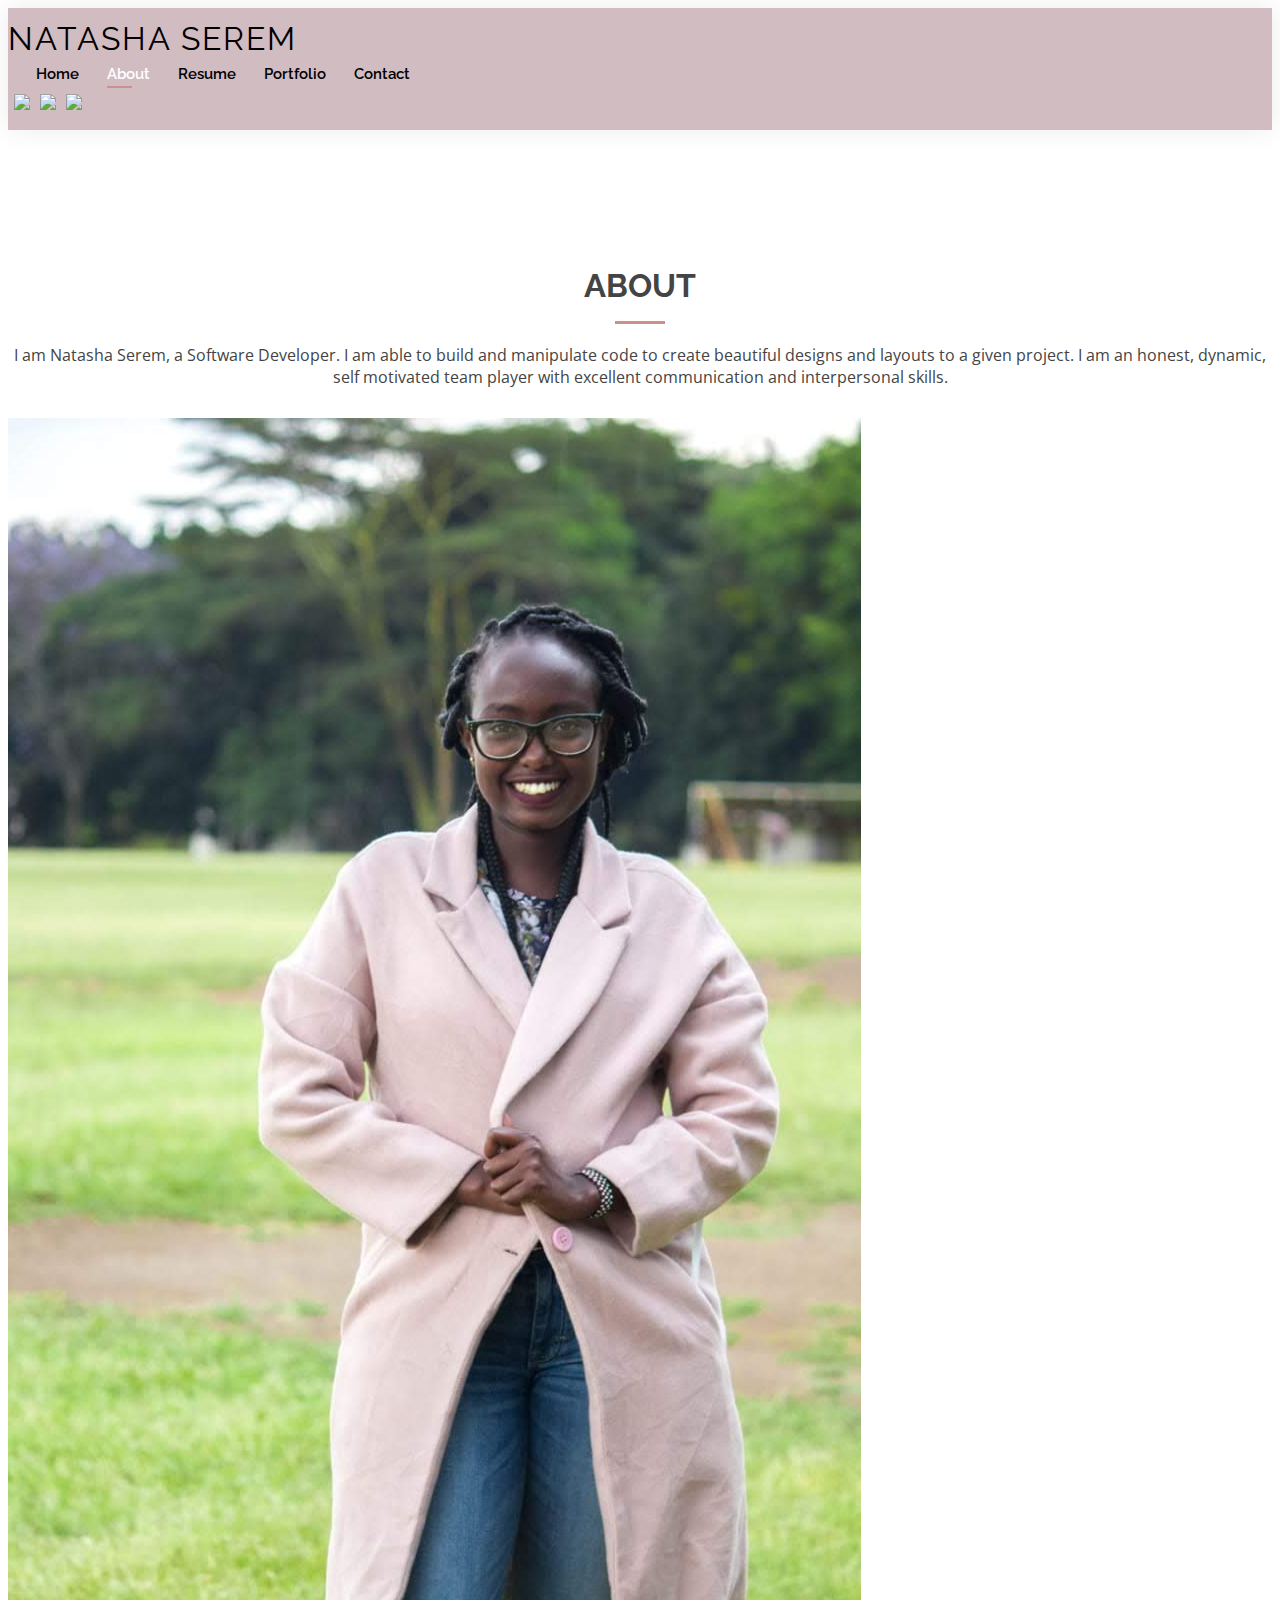
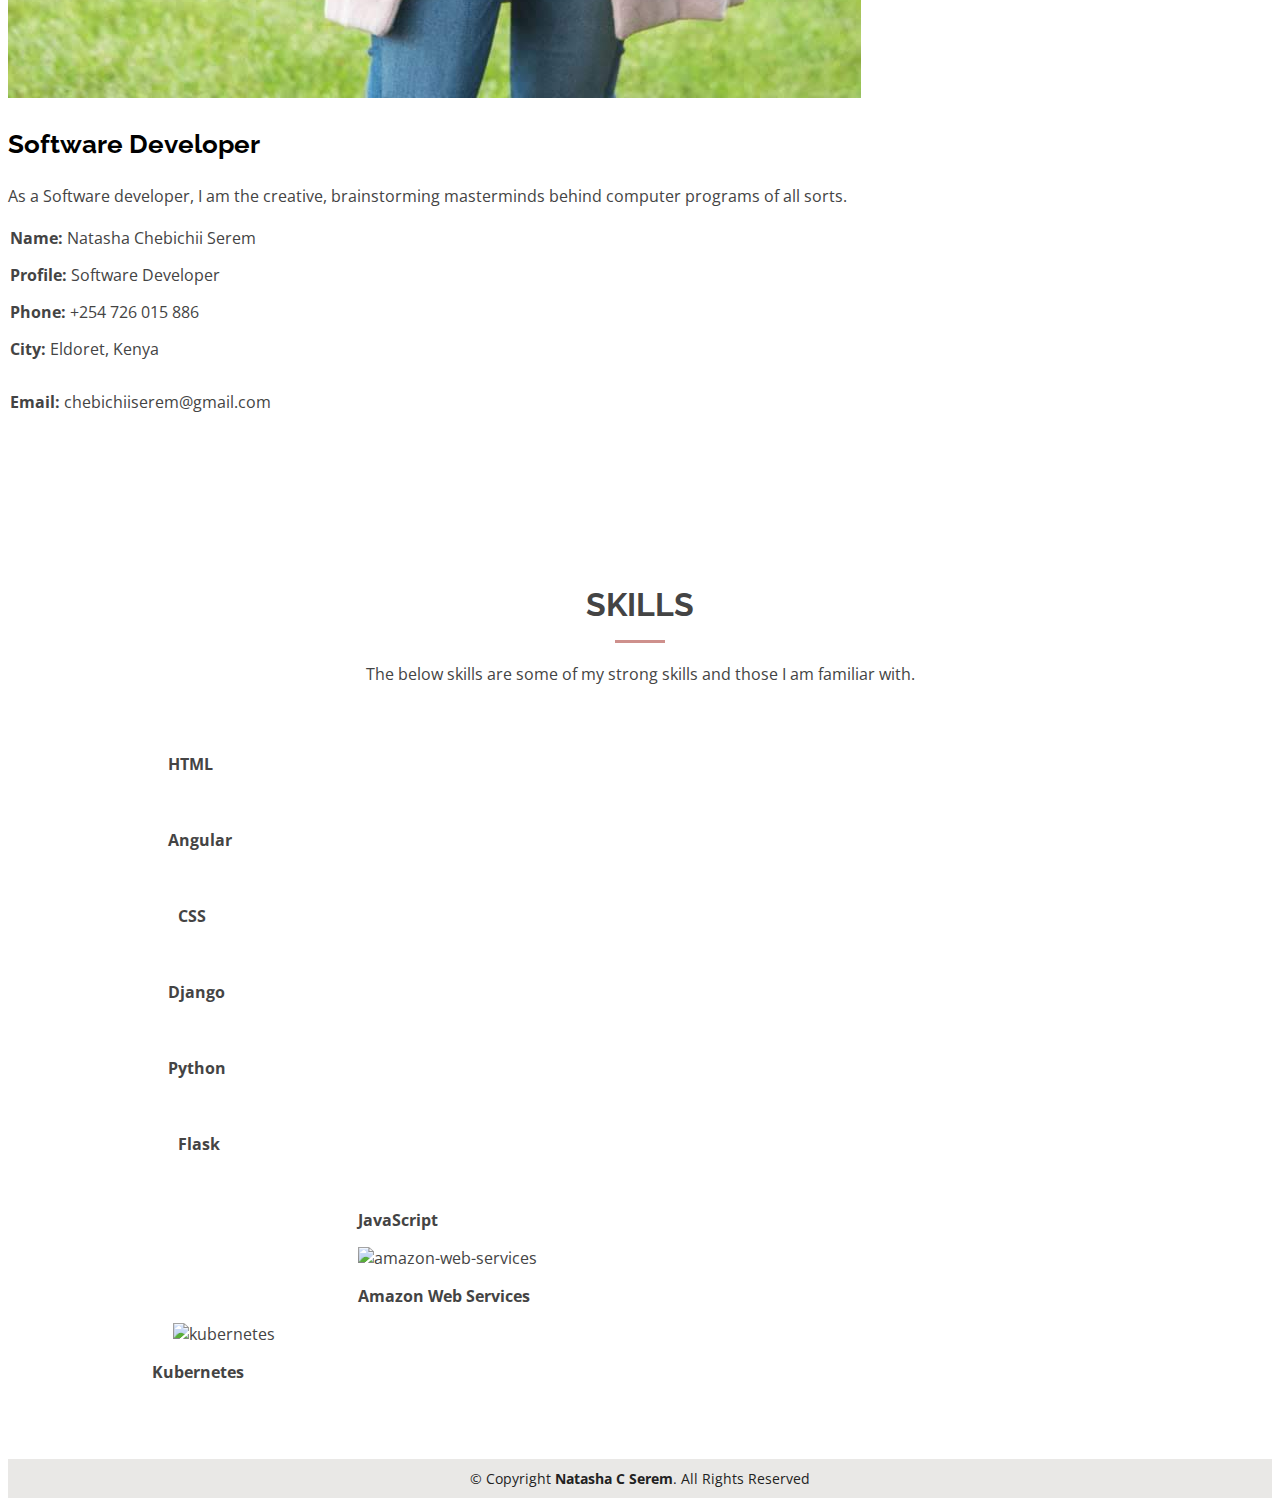
==== commit 07607a08: "edit skill section" ====
--- a/about.html
+++ b/about.html
@@ -26,7 +26,7 @@
   <header id="header" class="fixed-top">
     <div class="container-fluid d-flex justify-content-between align-items-center">
 
-      <h1 class="logo me-auto me-lg-0"><a href="index.html">Natasha Serem</a></h1>
+      <h1 class="logo me-auto me-lg-0"><a href="index.html">NATASHA SEREM</a></h1>
 
       <nav id="navbar" class="navbar order-last order-lg-0">
         <ul>
@@ -64,7 +64,7 @@
 
         <div class="row">
           <div class="col-lg-4">
-            <img src="/assets/img/about2.jpg" class="img-fluid" alt="">
+            <img src="assets/img/about2.png" class="img-fluid" alt="about">
           </div>
           <div class="col-lg-8 pt-4 pt-lg-0 content">
             <h3> Software Developer</h3>
@@ -75,7 +75,7 @@
               <div class="col-lg-6">
                 <ul>
                   <li><i class="bi bi-rounded-right"></i> <strong>Name:</strong> Natasha Chebichii Serem </li>
-                  <li><i class="bi bi-rounded-right"></i> <strong>Profile:</strong> Software Developer(FULL STACK) </li>
+                  <li><i class="bi bi-rounded-right"></i> <strong>Profile:</strong> Software Developer </li>
                   <li><i class="bi bi-rounded-right"></i> <strong>Phone:</strong> +254 726 015 886</li>
                   <li><i class="bi bi-rounded-right"></i> <strong>City:</strong> Eldoret, Kenya</li>
                 </ul>
@@ -98,7 +98,7 @@
 
         <div class="section-title">
           <h2>Skills</h2>
-          <p>Below are the various skills I am good and well versed at, showing how skilled I am in terms of percentage.</p>
+          <p>The below skills are some of my strong skills and those I am familiar with.</p>
         </div>
 
         <div class="row row-one">
@@ -140,8 +140,19 @@
         </div>
         <div class="col-lg-4">
             <div class="single-skill">
-                <img src="https://img.icons8.com/ios-filled/70/000000/javascript-logo.png" loading="lazy" alt="" class="img-fluid" style="margin-left: 530px;"/>
-                <p style="margin-left: 530px;"><b>JavaScript</b></p>
+                <img src="https://img.icons8.com/ios-filled/70/000000/javascript-logo.png" loading="lazy" alt="" class="img-fluid" style="margin-left: 350px;"/>
+                <p style="margin-left: 350px;"><b>JavaScript</b></p>
+            </div>
+        </div>
+        <div class="col-lg-4">
+            <div class="single-skill">
+                <img src="https://img.icons8.com/color/48/amazon-web-services.png" loading="lazy" alt="amazon-web-services" class="img-fluid" style="margin-left: 350px;"/>
+                <p style="margin-left: 350px;"><b>Amazon Web Services</b></p>
+            </div>
+        <div class="col-lg-4">
+            <div class="single-skill">
+                <img width="48" height="48" src="https://img.icons8.com/color/48/kubernetes.png" loading="lazy" alt="kubernetes" class="img-fluid" style="margin-left: 165px;"/>
+                <p style="margin-left: 144px;"><b>Kubernetes</b></p>
             </div>
         </div>
 
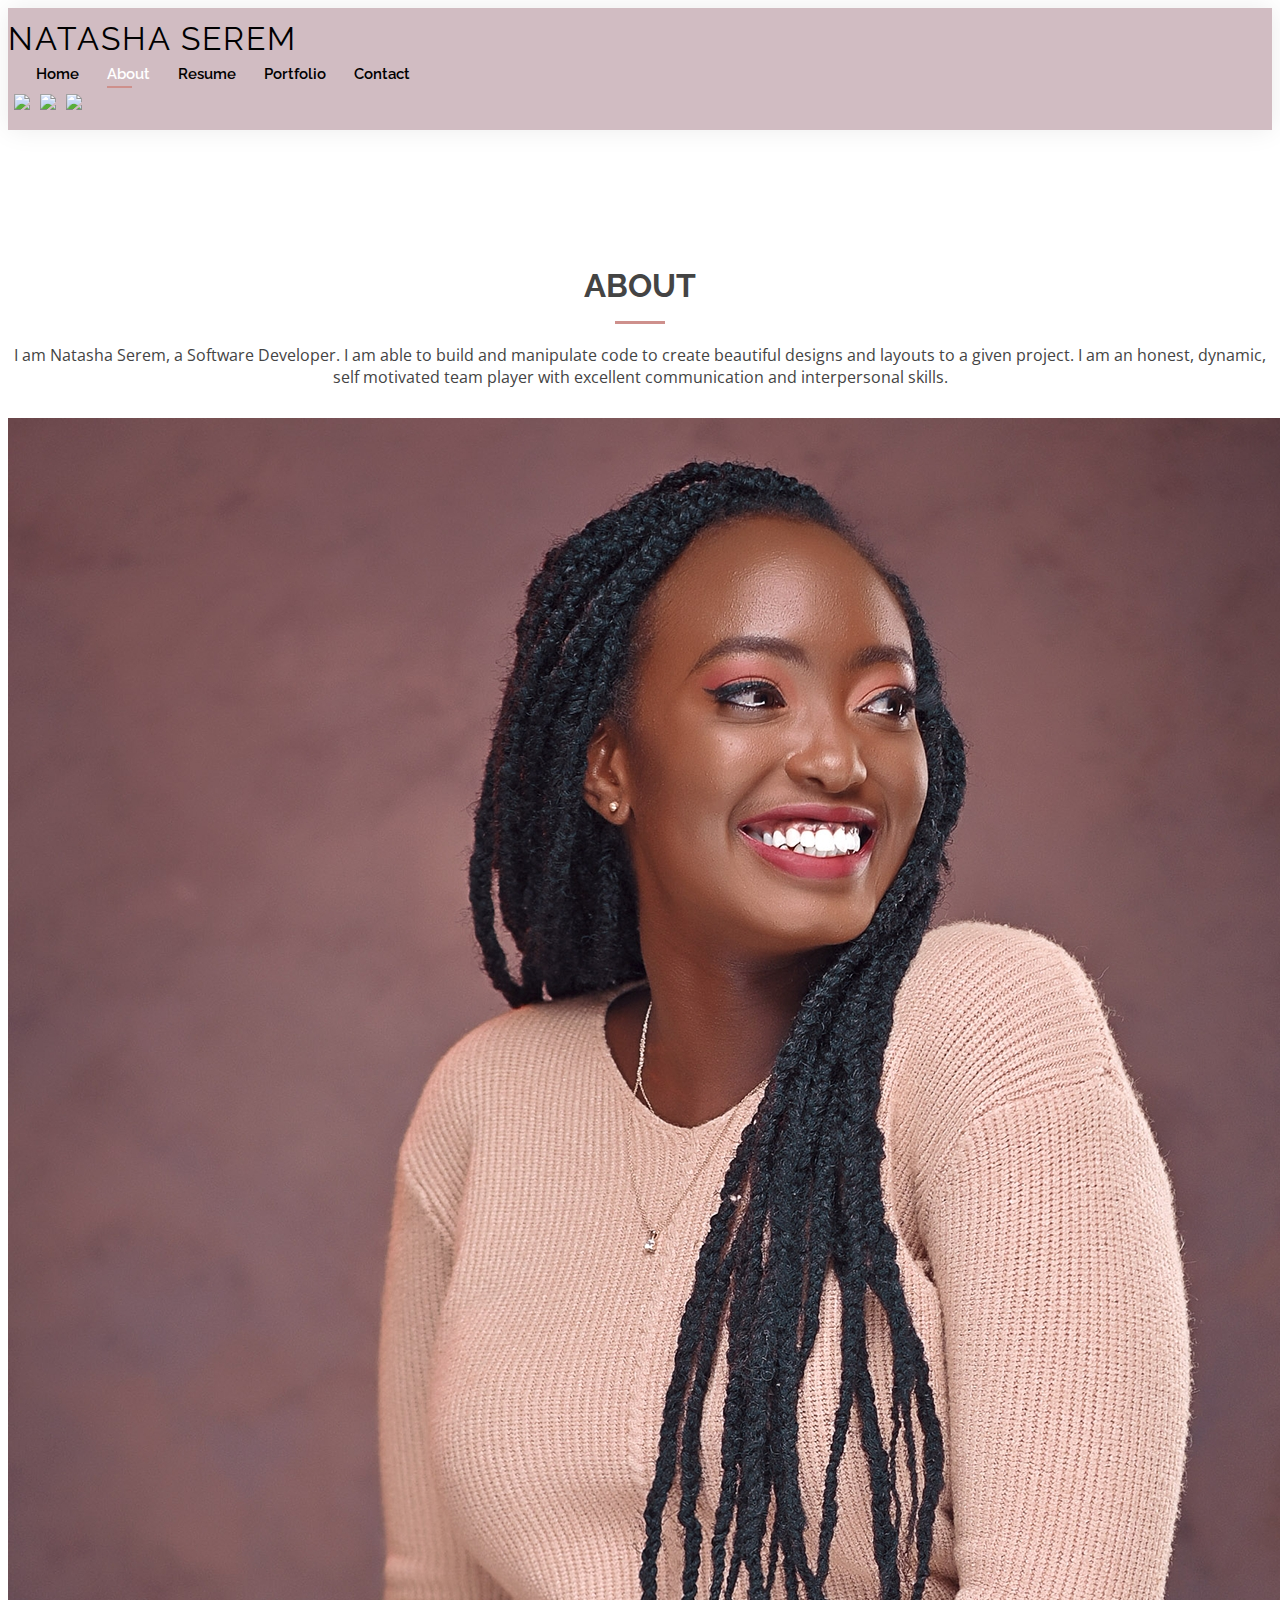
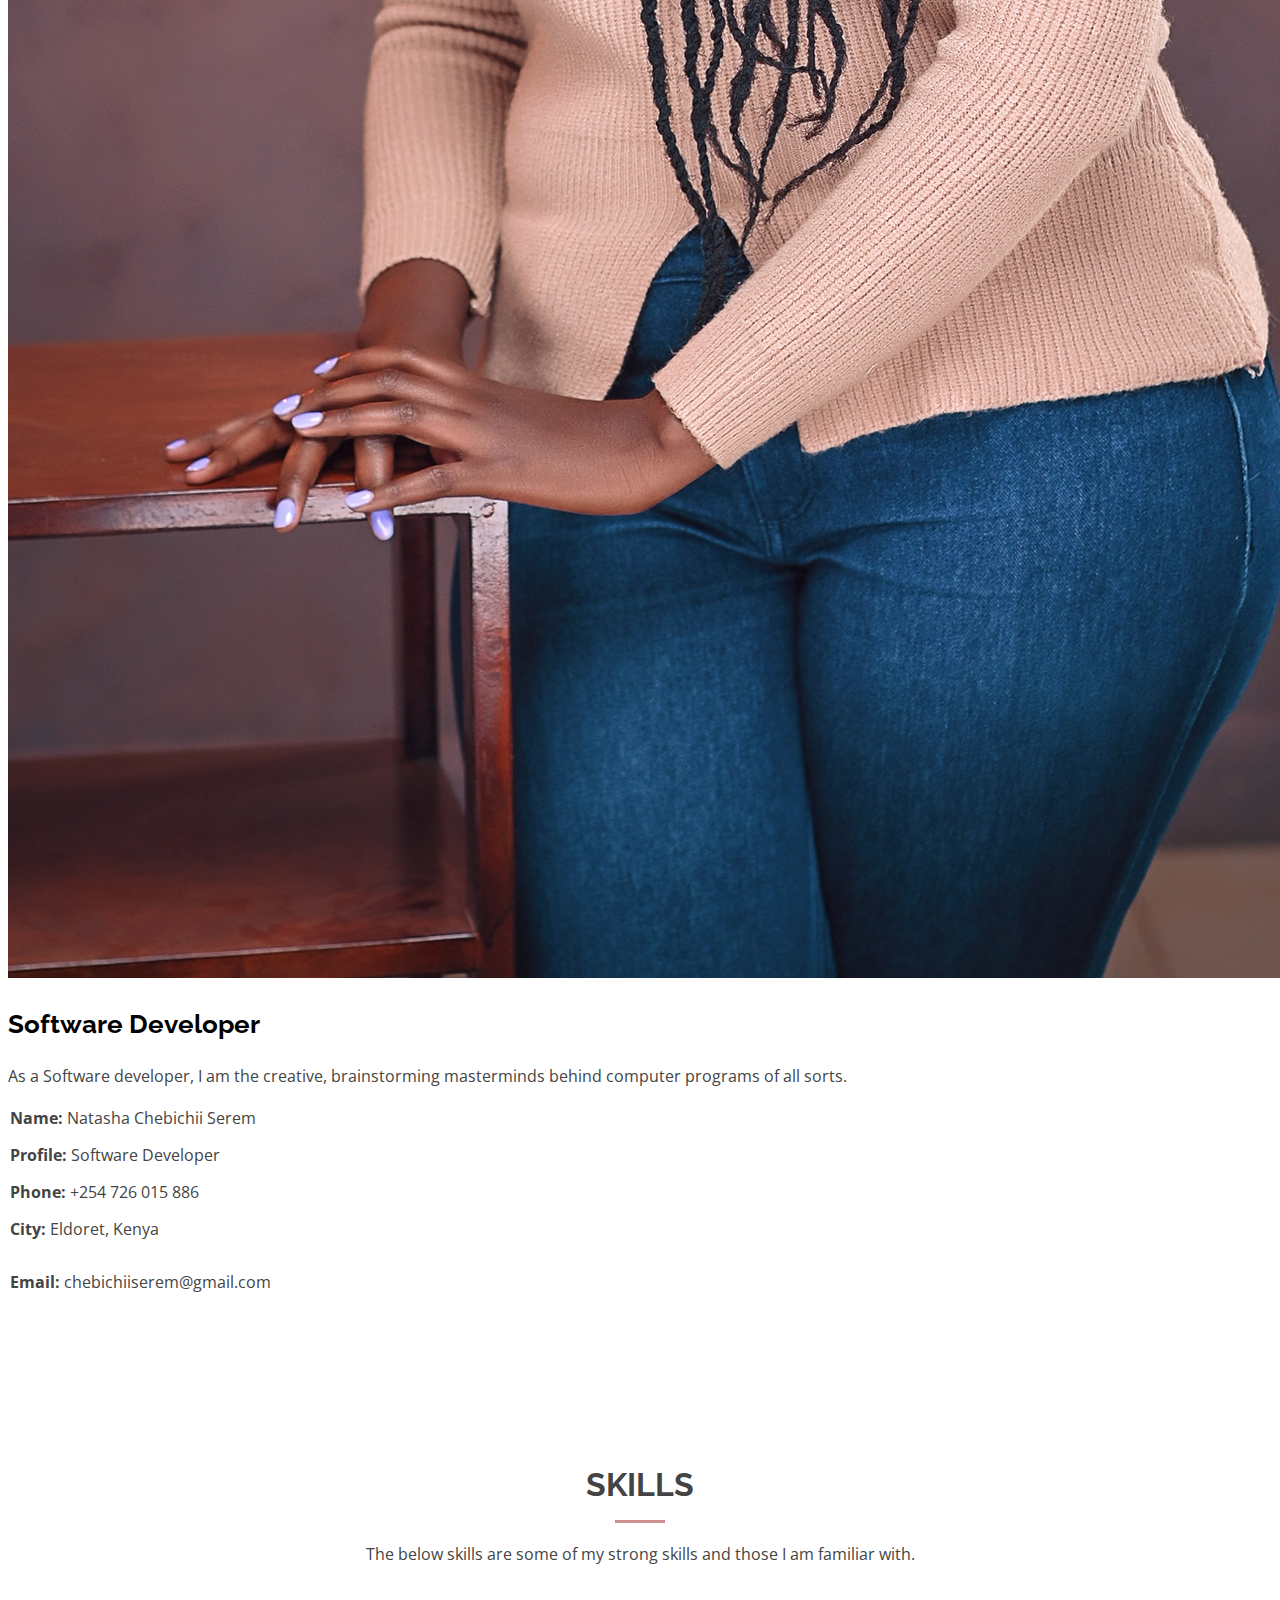
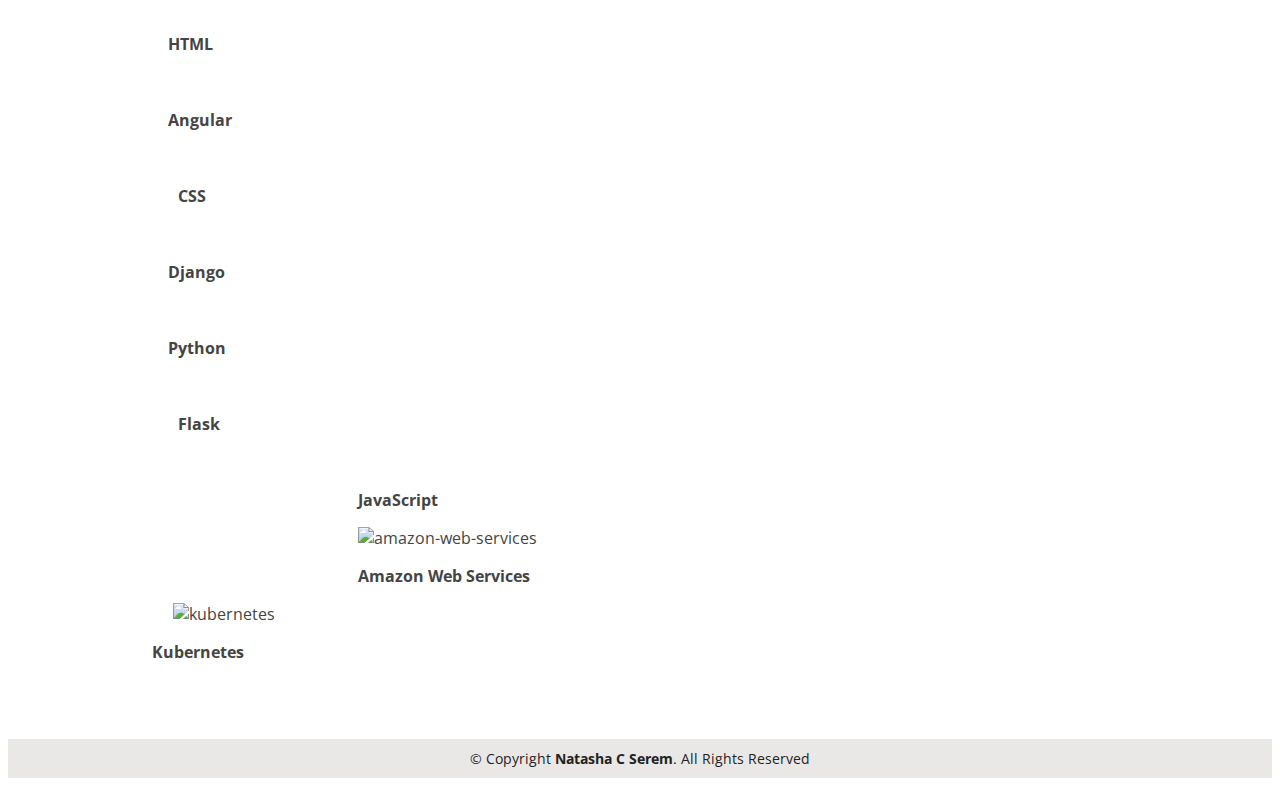
==== commit ef1d8736: "add new image" ====
--- a/about.html
+++ b/about.html
@@ -64,7 +64,7 @@
 
         <div class="row">
           <div class="col-lg-4">
-            <img src="assets/img/about2.png" class="img-fluid" alt="about">
+            <img src="assets/img/about2.jpg" class="img-fluid" alt="about">
           </div>
           <div class="col-lg-8 pt-4 pt-lg-0 content">
             <h3> Software Developer</h3>
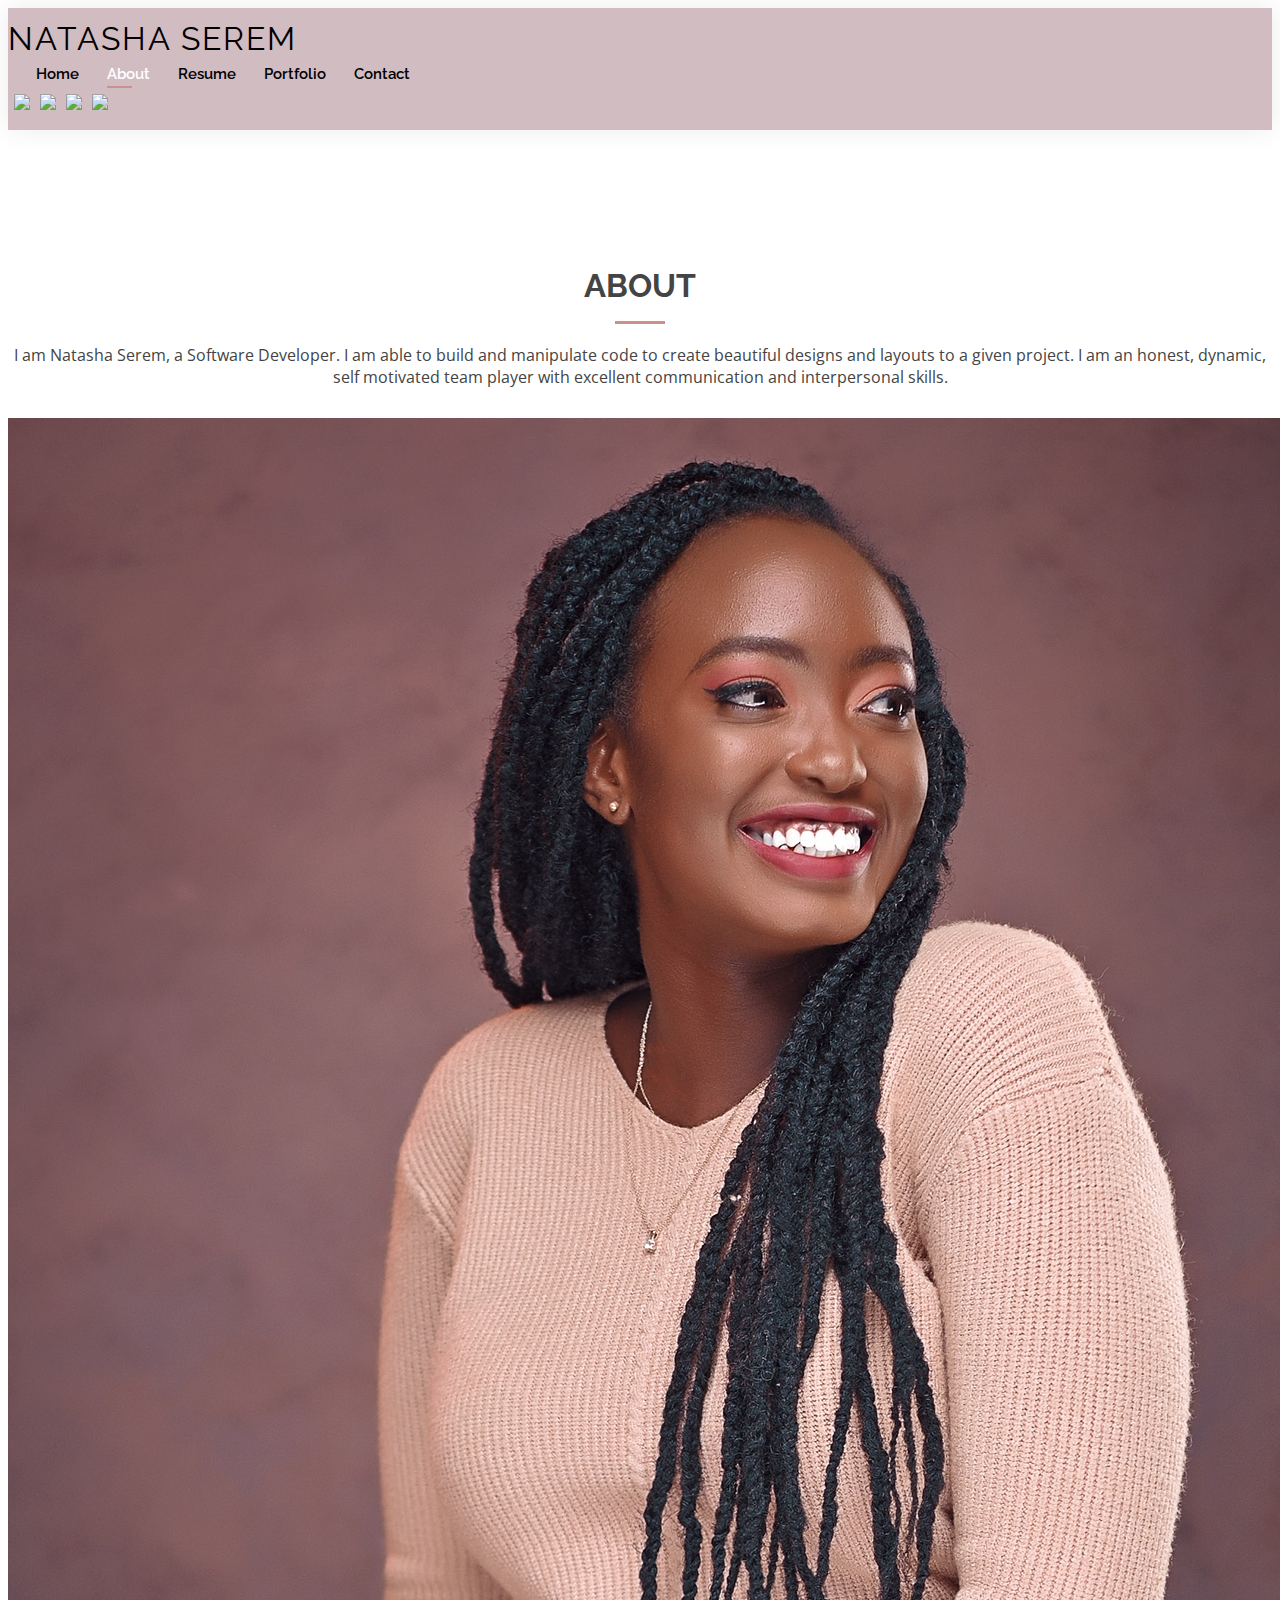
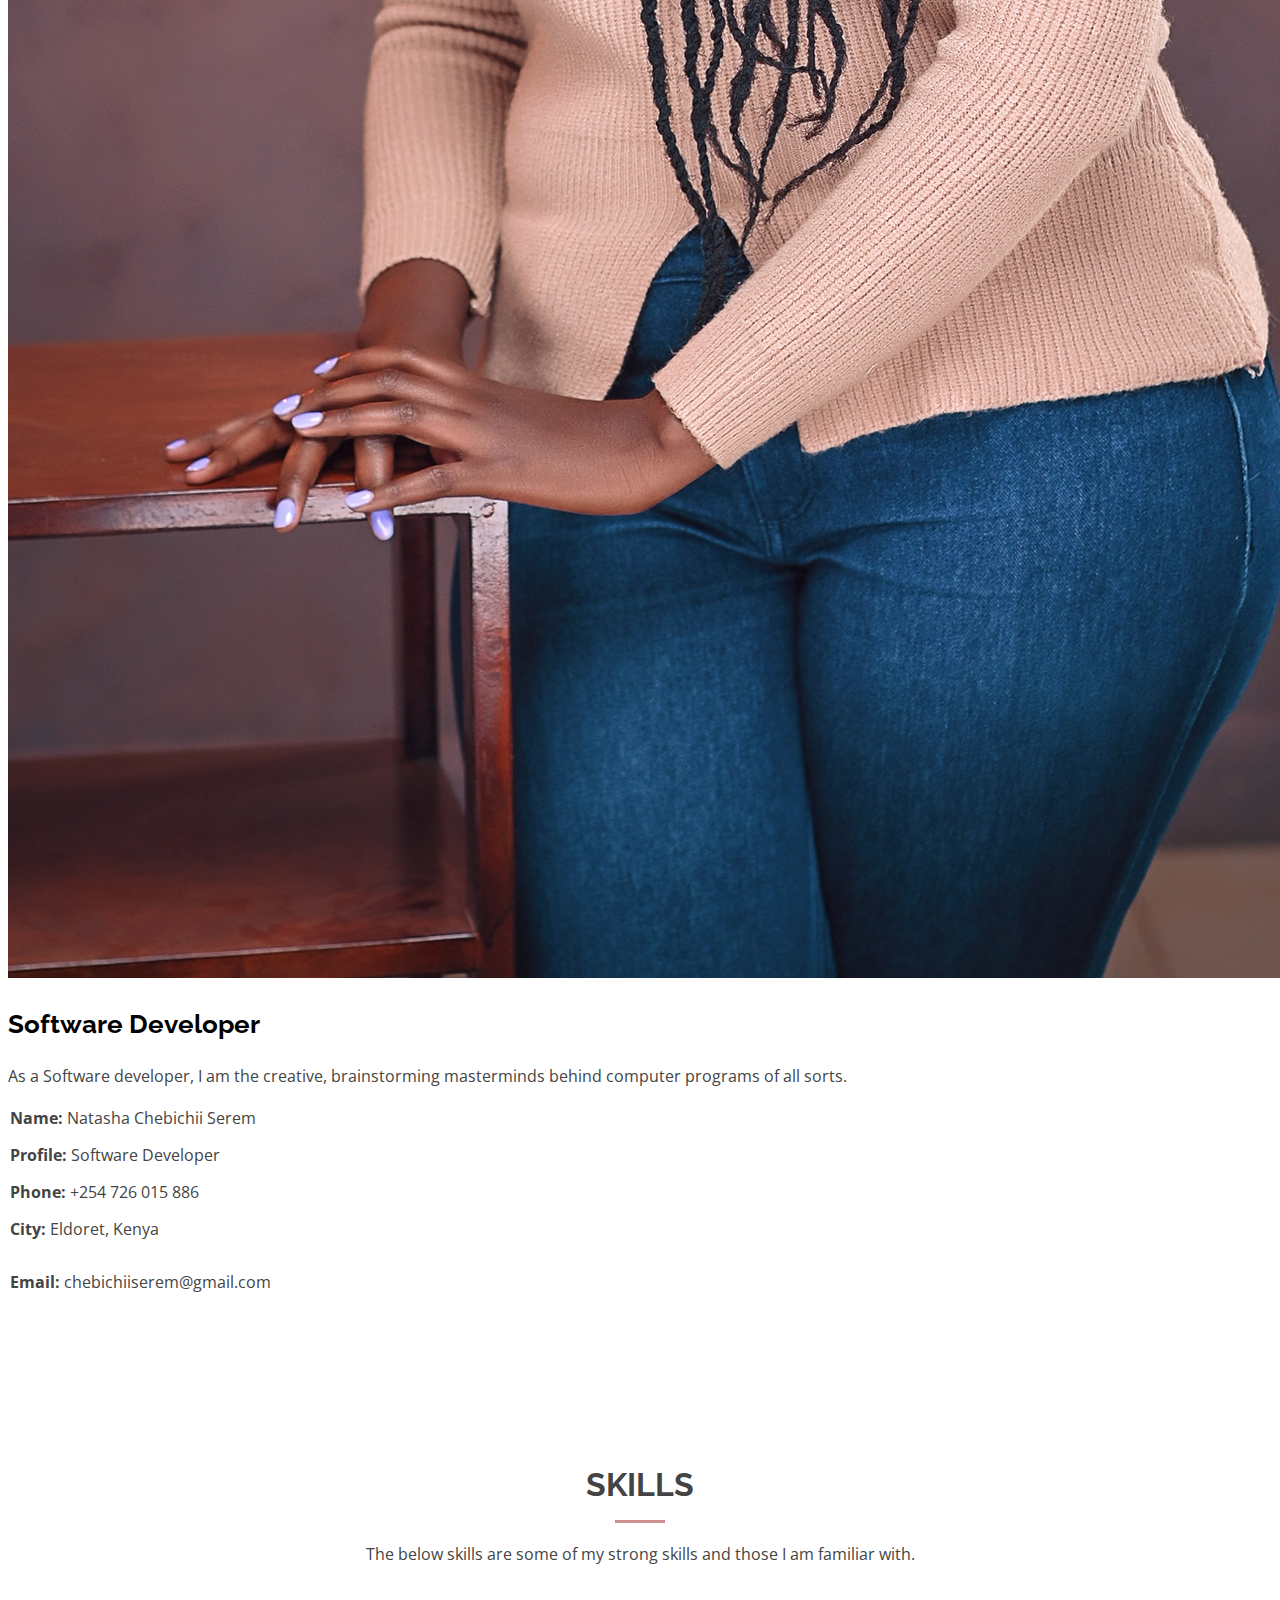
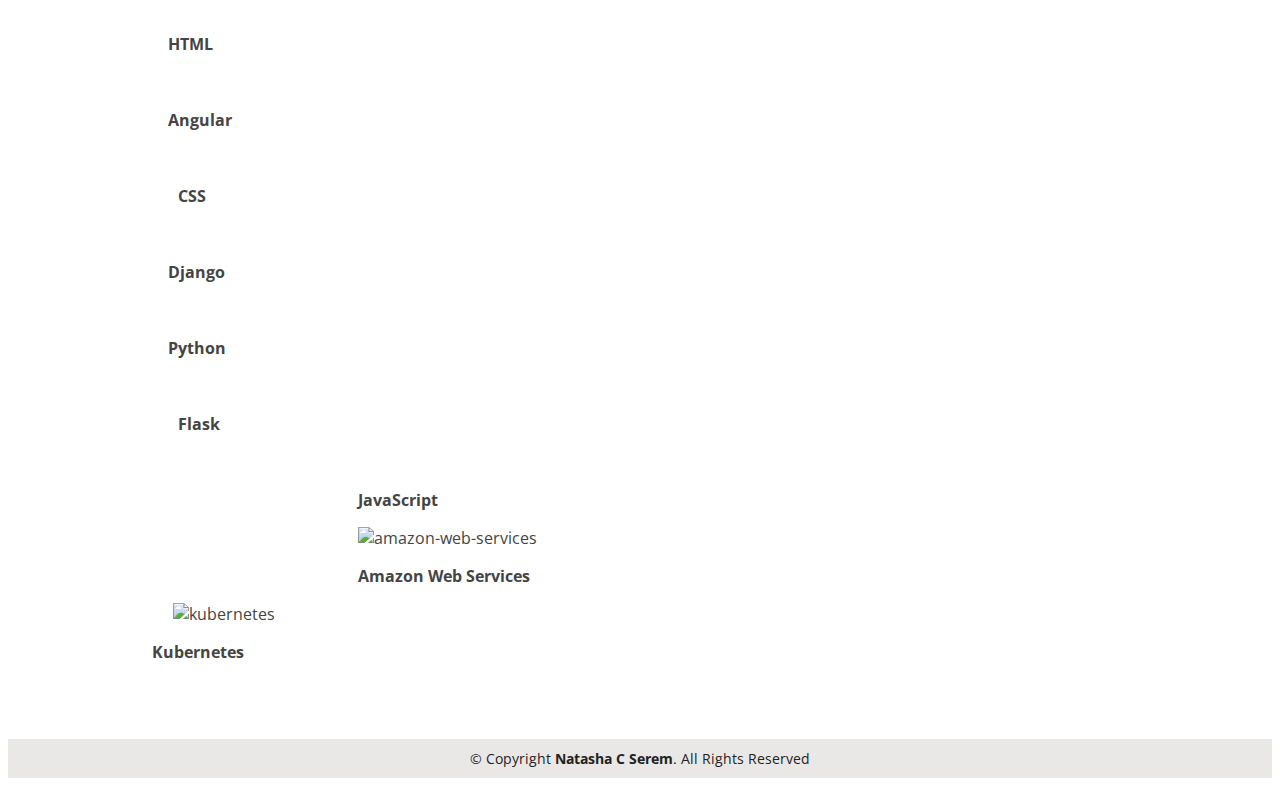
==== commit 74d31262: "add twitter link" ====
--- a/about.html
+++ b/about.html
@@ -42,6 +42,7 @@
       <div class="header-social-links">
         <a href="https://github.com/Chebichii-Lab" class="github"><img src="https://img.icons8.com/ios-glyphs/30/000000/github.png"/></a>
         <a href="https://www.instagram.com/chebichiiserem/" class="instagram"><img src="https://img.icons8.com/ios-glyphs/30/000000/instagram-new.png"/></a>
+         <a href="https://twitter.com/_chebichii" class="twitter"><img src="https://img.icons8.com/ios-filled/30/twitterx--v1.png"/></a>
         <a href="https://www.linkedin.com/in/natasha-serem-03647919b/" class="linkedin"><img src="https://img.icons8.com/ios-filled/30/000000/linkedin.png"/></a>
       </div>
 
